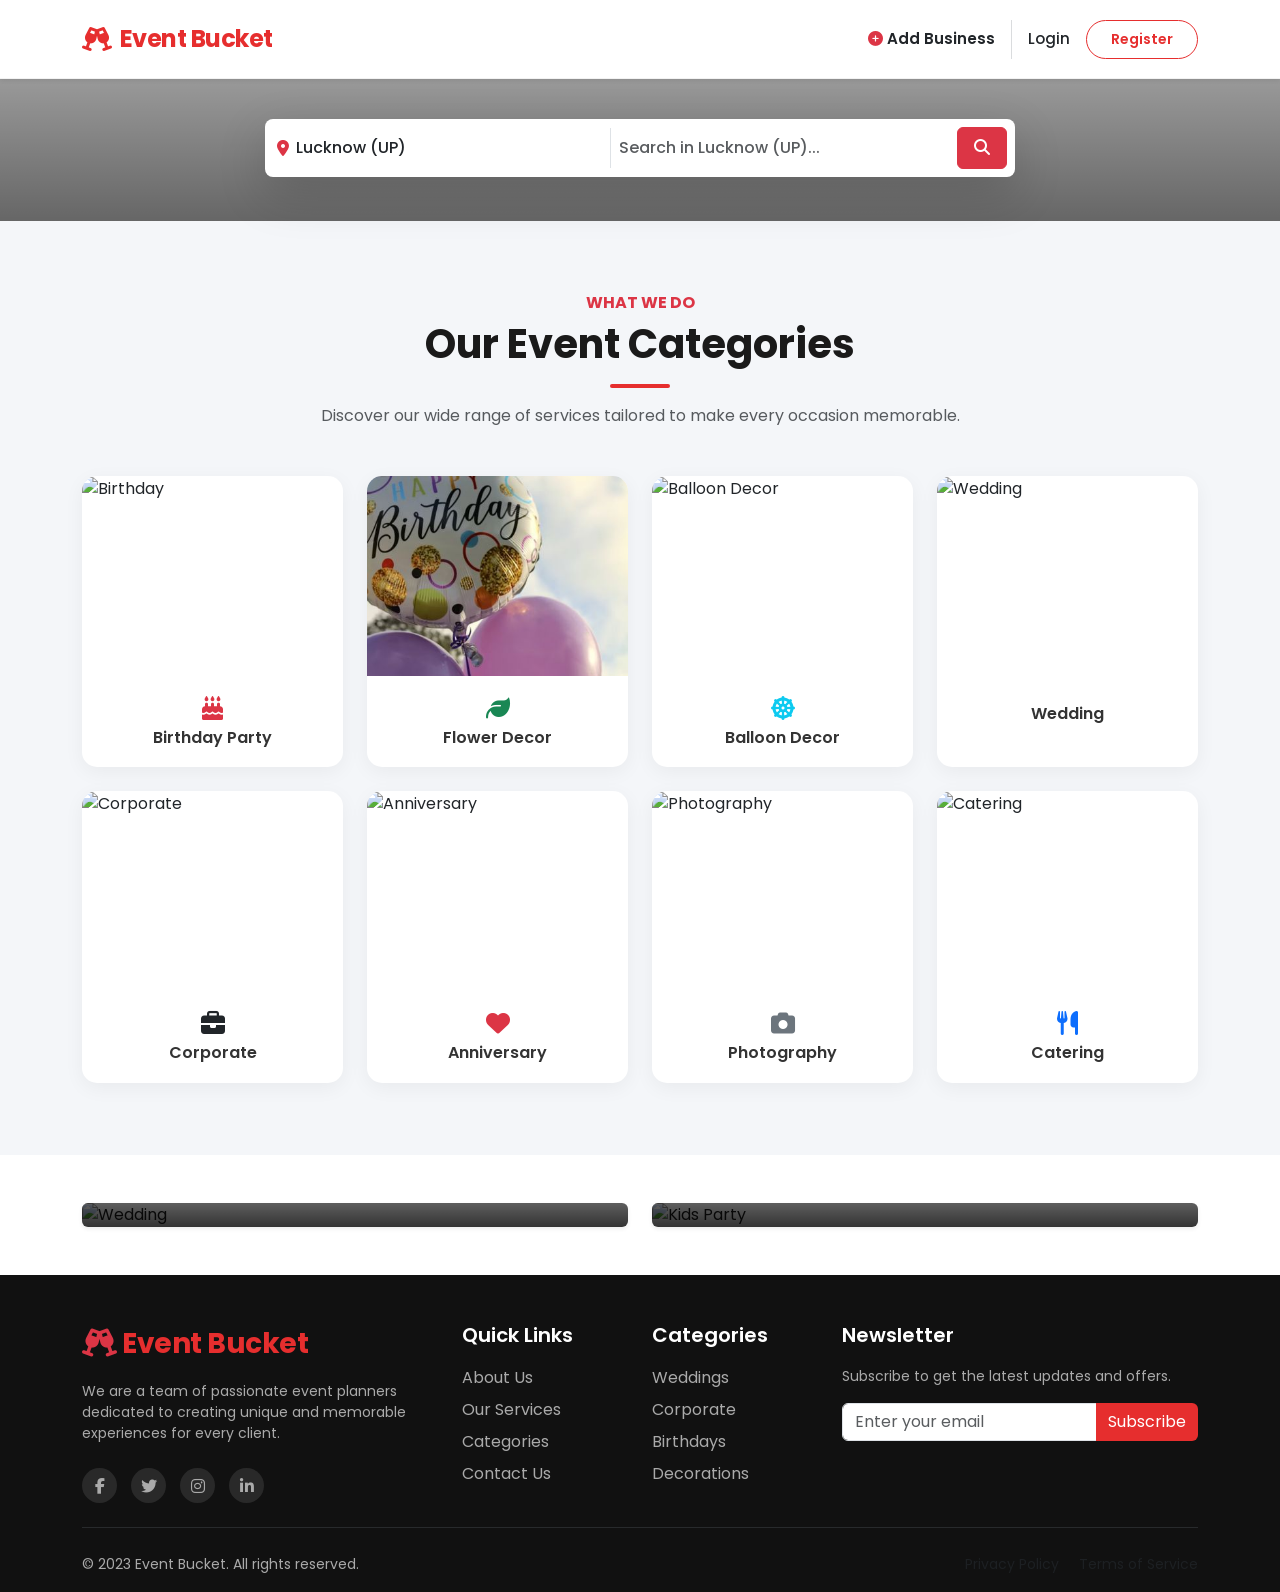
==== index.html @ f9e9d758 "all code updated instracted by dipak sir" ====
<!doctype html>
<html lang="en">
  <head>
    <meta charset="utf-8" />
    <meta name="viewport" content="width=device-width, initial-scale=1" />

    <link
      href="https://cdn.jsdelivr.net/npm/bootstrap@5.3.2/dist/css/bootstrap.min.css"
      rel="stylesheet"
    />

    <link
      rel="stylesheet"
      href="https://cdnjs.cloudflare.com/ajax/libs/font-awesome/6.4.2/css/all.min.css"
    />

    <link
      href="https://fonts.googleapis.com/css2?family=Poppins:wght@300;400;500;600;700&display=swap"
      rel="stylesheet"
    />

    <title>Event Bucket | Premium Event Planning</title>

    <link rel="stylesheet" href="style.css" />
  </head>
  <body>
    <nav
      class="navbar navbar-expand-lg bg-white sticky-top py-3 shadow-sm"
      style="z-index: 1020"
    >
      <div class="container">
        <a
          class="navbar-brand fw-bold d-flex align-items-center gap-2 me-4"
          href="#"
          style="font-size: 1.5rem; color: #e62e2e !important"
        >
          <i class="fa-solid fa-champagne-glasses"></i> Event Bucket
        </a>

        <button
          class="navbar-toggler border-0 shadow-none"
          type="button"
          data-bs-toggle="offcanvas"
          data-bs-target="#mobileMenu"
        >
          <span class="fa-solid fa-bars-staggered fa-lg text-dark"></span>
        </button>

        <div
          class="collapse navbar-collapse d-none d-lg-flex justify-content-end align-items-center w-100"
        >
<!-- <form
            class="d-none d-lg-flex align-items-center border rounded-pill bg-light mx-auto"
            style="width: 100%; max-width: 600px; padding: 4px"
          >
            <div class="input-group border-end">
              <span
                class="input-group-text bg-transparent border-0 text-danger ps-3 pe-2"
              >
                <i class="fa-solid fa-location-dot"></i>
              </span>
              <input
                type="text"
                class="form-control bg-transparent border-0 shadow-none fs-6"
                placeholder="City"
                value="Lucknow"
                style="min-width: 100px"
              />
            </div>

            <div class="input-group">
              <span
                class="input-group-text bg-transparent border-0 text-secondary ps-3 pe-2"
              >
                <i class="fa-solid fa-magnifying-glass"></i>
              </span>
              <input
                type="text"
                class="form-control bg-transparent border-0 shadow-none fs-6"
                placeholder="Search for..."
              />
            </div>

            <button
              class="btn btn-danger rounded-pill px-4 fw-semibold shadow-sm m-1"
              type="button"
              style="background-color: #e62e2e; border: none"
            >
              Search
            </button>
          </form> -->

          <div class="d-flex align-items-center gap-3 ms-4">
            <a
              href="#"
              class="nav-link fw-semibold text-dark d-flex align-items-center gap-1 text-nowrap"
            >
              <i class="fa-solid fa-plus-circle text-danger"></i> Add Business
            </a>
            <div class="vr text-secondary opacity-25"></div>
            <a href="#" class="nav-link fw-medium text-dark text-nowrap"
              >Login</a
            >
            <a
              href="#"
              class="btn btn-outline-danger btn-sm px-4 py-2 rounded-pill fw-semibold text-nowrap"
              style="border-color: #e62e2e; color: #e62e2e"
            >
              Register
            </a>
          </div>
        </div>
      </div>
    </nav>

    <div class="offcanvas offcanvas-start" tabindex="-1" id="mobileMenu">
      <div class="offcanvas-header border-bottom">
        <h5 class="offcanvas-title fw-bold" style="color: #e62e2e">
          <i class="fa-solid fa-champagne-glasses me-2"></i>Event Bucket
        </h5>
        <button
          type="button"
          class="btn-close"
          data-bs-dismiss="offcanvas"
        ></button>
      </div>

      <div class="offcanvas-body d-flex flex-column">
        <ul class="navbar-nav fs-5 gap-3 mt-3">
          <li class="nav-item">
            <a class="nav-link text-dark fw-medium border-bottom pb-2" href="#"
              >Home</a
            >
          </li>
          <li class="nav-item">
            <a class="nav-link text-dark fw-medium border-bottom pb-2" href="#"
              >Services</a
            >
          </li>
          <li class="nav-item">
            <a class="nav-link text-dark fw-medium border-bottom pb-2" href="#"
              >Categories</a
            >
          </li>
          <li class="nav-item">
            <a class="nav-link text-dark fw-medium border-bottom pb-2" href="#"
              >Contact</a
            >
          </li>
        </ul>

        <div class="mt-5 d-flex flex-column gap-3 mb-4">
          <a href="#" class="btn btn-outline-danger w-100 fw-semibold">
            <i class="fa-solid fa-plus-circle me-2"></i>Add your business
          </a>
          <div class="d-flex gap-2">
            <a href="#" class="btn btn-light w-50 border fw-medium">Login</a>
            <a
              href="#"
              class="btn btn-danger w-50 fw-medium"
              style="background-color: #e62e2e; border: none"
              >Register</a
            >
          </div>
        </div>
      </div>
    </div>

    <!-- ================== Search Bar Section ================ -->
<section class="directory-hero position-relative d-flex align-items-center justify-content-center">
  
  <div class="position-absolute top-0 start-0 w-100 h-100" style="z-index: -2;">
    <!-- <img src="https://images.unsplash.com/photo-1519167758481-83f550bb49b3?auto=format&fit=crop&w=2070&q=80&quot;" 
         alt="Background" class="w-100 object-fit-cover"> -->
  </div>
  <div class="position-absolute top-0 start-0 w-100 h-100 bg-overlay" style="z-index: -1;"></div>

  <div class="container position-relative z-1 text-center">
    <div class="row justify-content-center">
      <div class="col-lg-10 col-xl-9">
        
        <!-- <h1 class="hero-heading fw-bold text-white mb-4">
          Find Top Businesses & Service Providers in <span class="text-warning">Lucknow</span>
        </h1> -->

        <div class="search-wrapper bg-white p-1 rounded-3 shadow-lg mx-auto mb-4">
          <form class="d-md-flex align-items-center">
            
            <div class="input-group border-end-md px-2 py-2">
              <span class="input-group-text bg-transparent border-0 text-danger p-0 pe-2">
                <i class="fa-solid fa-location-dot"></i>
              </span>
              <input type="text" class="form-control border-0 shadow-none p-0 fw-medium text-dark" 
                     value="Lucknow (UP)" placeholder="Location">
            </div>

            <hr class="d-md-none my-0 mx-3 border-secondary-subtle">

            <div class="input-group px-2 py-2 w-100">
              <input type="text" class="form-control border-0 shadow-none p-0 fw-medium text-dark" 
                     placeholder="Search in Lucknow (UP)...">
            </div>

            <div class="p-1">
              <button type="button" class="btn btn-danger rounded-2 px-3 py-2 fw-bold h-100 w-100 w-md-auto">
                <i class="fa-solid fa-magnifying-glass"></i>
              </button>
            </div>

          </form>
        </div>

        <!-- <div>
          <a href="#" class="btn btn-dark connect-btn rounded-pill px-4 py-2 fw-bold text-uppercase">
            Connect with Top Businesses in Lucknow
          </a>
        </div> -->

      </div>
    </div>
  </div>
</section>


    <!-- <section class="hero-section">
      <div
        class="position-absolute top-0 start-0 w-100 h-100"
        style="
          background-image: url(&quot;https://images.unsplash.com/photo-1519167758481-83f550bb49b3?auto=format&fit=crop&w=2070&q=80&quot;);
          background-size: cover;
          background-position: center;
          z-index: -2;
        "
      ></div>
      <div
        class="position-absolute top-0 start-0 w-100 h-100"
        style="
          background: linear-gradient(
            to bottom,
            rgba(0, 0, 0, 0.3),
            rgba(0, 0, 0, 0.8)
          );
          z-index: -1;
        "
      ></div>

      <div class="container position-relative" style="z-index: 1">
        <div class="row justify-content-center text-center">
          <div class="col-lg-10">
            <span
              class="badge bg-danger bg-opacity-75 mb-3 px-3 py-2 rounded-pill fw-light"
              >Plan Perfect Moments</span
            >
            <h1
              class="display-3 fw-bold mb-4 text-white"
              style="text-shadow: 2px 2px 4px rgba(0, 0, 0, 0.5)"
            >
              Crafting Complete <br />
              <span class="text-danger">Event Experiences</span>
            </h1>
            <p class="lead mb-5 px-md-5 text-white opacity-75">
              From intimate gatherings to grand celebrations, we bring your
              vision to life.
            </p>
          </div>
        </div>
      </div>
    </section> -->

    <section class="py-5 bg-light">
      <div class="container py-4">
        <div class="text-center mb-5">
          <h6 class="text-danger fw-bold text-uppercase ls-wide">What We Do</h6>
          <h2 class="fw-bold display-6 mb-3">Our Event Categories</h2>
          <div class="theme-divider mx-auto mb-3"></div>
          <p class="text-muted w-75 mx-auto">
            Discover our wide range of services tailored to make every occasion
            memorable.
          </p>
        </div>

        <div class="row g-4">
          <div class="col-6 col-md-4 col-lg-3">
            <a href="listing.html" class="text-decoration-none" >
            <div class="card category-card h-40">
              <div class="card-img-wrapper img-zoom-container">
                <img
                  src="https://images.unsplash.com/photo-1583875762487-5f8f7c718d14?auto=format&fit=crop&w=600&q=80"
                  class="card-img-top"
                  alt="Birthday"
                />
              </div>
              <div class="card-body text-center">
                <i
                  class="fa-solid fa-cake-candles text-danger fs-4 mb-2 d-block"
                ></i>
                <h5 class="card-title mb-0">Birthday Party</h5>
              </div>
            </div>
            </a>
          </div>

          <div class="col-6 col-md-4 col-lg-3">
            <a href="listing.html" class="text-decoration-none" >
            <div class="card category-card h-40 overflow-hidden">
              <div class="card-img-wrapper img-zoom-container">
                <img
                  src="birthday.jpg"
                  class="card-img-top"
                  alt="Flower Decor"
                />
              </div>
              <div class="card-body text-center">
                <i class="fa-solid fa-leaf text-success fs-4 mb-2 d-block"></i>
                <h5 class="card-title mb-0">Flower Decor</h5>
              </div>
            </div>
            </a>
          </div>

          <div class="col-6 col-md-4 col-lg-3">
            <a href="listing.html" class="text-decoration-none" >
            <div class="card category-card h-100">
              <div class="card-img-wrapper img-zoom-container">
                <img
                  src="https://plus.unsplash.com/premium_photo-1663839412026-51a44cfadfb8?auto=format&fit=crop&w=600&q=80"
                  class="card-img-top"
                  alt="Balloon Decor"
                />
              </div>
              <div class="card-body text-center">
                <i
                  class="fa-solid fa-dharmachakra text-info fs-4 mb-2 d-block"
                ></i>
                <h5 class="card-title mb-0">Balloon Decor</h5>
              </div>
            </div>
            </a>
          </div>

          <div class="col-6 col-md-4 col-lg-3">
            <a href="listing.html" class="text-decoration-none" >
            <div class="card category-card h-100">
              <div class="card-img-wrapper img-zoom-container">
                <img
                  src="https://images.unsplash.com/photo-1529636798458-92182e662485?auto=format&fit=crop&w=600&q=80"
                  class="card-img-top"
                  alt="Wedding"
                />
              </div>
              <div class="card-body text-center">
                <i
                  class="fa-solid fa-rings-wedding text-warning fs-4 mb-2 d-block"
                ></i>
                <h5 class="card-title mb-0">Wedding</h5>
              </div>
            </div>
            </a>
          </div>

          <div class="col-6 col-md-4 col-lg-3">
            <a href="listing.html" class="text-decoration-none" >
            <div class="card category-card h-100">
              <div class="card-img-wrapper img-zoom-container">
                <img
                  src="https://images.unsplash.com/photo-1511795409834-ef04bbd61622?auto=format&fit=crop&w=600&q=80"
                  class="card-img-top"
                  alt="Corporate"
                />
              </div>
              <div class="card-body text-center">
                <i
                  class="fa-solid fa-briefcase text-dark fs-4 mb-2 d-block"
                ></i>
                <h5 class="card-title mb-0">Corporate</h5>
              </div>
            </div>
            </a>
          </div>

          <div class="col-6 col-md-4 col-lg-3">
            <a href="listing.html" class="text-decoration-none" >
            <div class="card category-card h-100">
              <div class="card-img-wrapper img-zoom-container">
                <img
                  src="https://images.unsplash.com/photo-1573157941034-ba27a5097323?auto=format&fit=crop&w=600&q=80"
                  class="card-img-top"
                  alt="Anniversary"
                />
              </div>
              <div class="card-body text-center">
                <i class="fa-solid fa-heart text-danger fs-4 mb-2 d-block"></i>
                <h5 class="card-title mb-0">Anniversary</h5>
              </div>
            </div>
            </a>
          </div>

          <div class="col-6 col-md-4 col-lg-3">
            <a href="listing.html" class="text-decoration-none" >
            <div class="card category-card h-100">
              <div class="card-img-wrapper img-zoom-container">
                <img
                  src="https://images.unsplash.com/photo-1486916856992-e4db22c8df33?auto=format&fit=crop&w=600&q=80"
                  class="card-img-top"
                  alt="Photography"
                />
              </div>
              <div class="card-body text-center">
                <i
                  class="fa-solid fa-camera text-secondary fs-4 mb-2 d-block"
                ></i>
                <h5 class="card-title mb-0">Photography</h5>
              </div>
            </div>
            </a>
          </div>

          <div class="col-6 col-md-4 col-lg-3">
            <a href="listing.html" class="text-decoration-none" >
            <div class="card category-card h-100">
              <div class="card-img-wrapper img-zoom-container">
                <img
                  src="https://images.unsplash.com/photo-1555244162-803834f70033?auto=format&fit=crop&w=600&q=80"
                  class="card-img-top"
                  alt="Catering"
                />
              </div>
              <div class="card-body text-center">
                <i
                  class="fa-solid fa-utensils text-primary fs-4 mb-2 d-block"
                ></i>
                <h5 class="card-title mb-0">Catering</h5>
              </div>
            </div>
            </a>
          </div>
        </div>
      </div>
    </section>

    <section class="py-5">
      <div class="container">
        <div class="row g-4">
          <div class="col-md-6">
            <div class="position-relative rounded overflow-hidden shadow-sm">
              <img
                src="https://images.unsplash.com/photo-1519741497674-611481863552?auto=format&fit=crop&w=1000&q=80"
                alt="Wedding"
                class="img-fluid w-100"
                style="height: 300px; object-fit: cover"
              />
              <div
                class="position-absolute bottom-0 start-0 w-100 p-4"
                style="
                  background: linear-gradient(
                    to top,
                    rgba(0, 0, 0, 0.8),
                    transparent
                  );
                "
              >
                <h3 class="text-white fw-bold">Wedding Planning</h3>
                <p class="text-white-50 mb-0">
                  Make your special day unforgettable.
                </p>
              </div>
            </div>
          </div>
          <div class="col-md-6">
            <div class="position-relative rounded overflow-hidden shadow-sm">
              <img
                src="https://images.unsplash.com/photo-1530023367847-a683933f4172?auto=format&fit=crop&w=1000&q=80"
                alt="Kids Party"
                class="img-fluid w-100"
                style="height: 300px; object-fit: cover"
              />
              <div
                class="position-absolute bottom-0 start-0 w-100 p-4"
                style="
                  background: linear-gradient(
                    to top,
                    rgba(0, 0, 0, 0.8),
                    transparent
                  );
                "
              >
                <h3 class="text-white fw-bold">Kids Parties</h3>
                <p class="text-white-50 mb-0">
                  Fun and magic for the little ones.
                </p>
              </div>
            </div>
          </div>
        </div>
      </div>
    </section>

    <footer class="pt-5 pb-3">
      <div class="container">
        <div class="row g-4">
          <div class="col-lg-4 col-md-6">
            <a
              class="navbar-brand fw-bold fs-3 text-white d-block mb-3"
              href="#"
            >
              <i class="fa-solid fa-champagne-glasses text-danger"></i> Event
              Bucket
            </a>
            <p class="small">
              We are a team of passionate event planners dedicated to creating
              unique and memorable experiences for every client.
            </p>
            <div class="mt-4">
              <a href="#" class="social-icon"
                ><i class="fa-brands fa-facebook-f"></i
              ></a>
              <a href="#" class="social-icon"
                ><i class="fa-brands fa-twitter"></i
              ></a>
              <a href="#" class="social-icon"
                ><i class="fa-brands fa-instagram"></i
              ></a>
              <a href="#" class="social-icon"
                ><i class="fa-brands fa-linkedin-in"></i
              ></a>
            </div>
          </div>

          <div class="col-lg-2 col-md-6">
            <h5>Quick Links</h5>
            <ul class="list-unstyled d-flex flex-column gap-2">
              <li><a href="#">About Us</a></li>
              <li><a href="#">Our Services</a></li>
              <li><a href="#">Categories</a></li>
              <li><a href="#">Contact Us</a></li>
            </ul>
          </div>

          <div class="col-lg-2 col-md-6">
            <h5>Categories</h5>
            <ul class="list-unstyled d-flex flex-column gap-2">
              <li><a href="#">Weddings</a></li>
              <li><a href="#">Corporate</a></li>
              <li><a href="#">Birthdays</a></li>
              <li><a href="#">Decorations</a></li>
            </ul>
          </div>

          <div class="col-lg-4 col-md-6">
            <h5>Newsletter</h5>
            <p class="small">Subscribe to get the latest updates and offers.</p>
            <form class="input-group mt-3">
              <input
                type="email"
                class="form-control"
                placeholder="Enter your email"
              />
              <button
                class="btn btn-danger"
                type="button"
                style="background-color: #e62e2e; border: none"
              >
                Subscribe
              </button>
            </form>
          </div>
        </div>

        <hr class="my-4 border-secondary" />

        <div class="row align-items-center">
          <div class="col-md-6 text-center text-md-start">
            <p class="mb-0 small">
              &copy; 2023 Event Bucket. All rights reserved.
            </p>
          </div>
          <div class="col-md-6 text-center text-md-end">
            <a href="#" class="small text-decoration-none text-muted me-3"
              >Privacy Policy</a
            >
            <a href="#" class="small text-decoration-none text-muted"
              >Terms of Service</a
            >
          </div>
        </div>
      </div>
    </footer>

    <script src="https://cdn.jsdelivr.net/npm/bootstrap@5.3.2/dist/js/bootstrap.bundle.min.js"></script>
  </body>
</html>
---- style.css ----
/* ================= GLOBAL STYLES ================= */
:root {
  --primary-color: #e62e2e; /* Brand Red */
  --dark-color: #1a1a1a;
  --light-bg: #f8f9fa;
}

body {
  font-family: 'Poppins', sans-serif;
  color: var(--dark-color);
  background-color: #fff;
}

/* ================= NAVBAR STYLES ================= */
.navbar {
  transition: all 0.3s ease;
  border-bottom: 1px solid rgba(0,0,0,0.05);
}
.navbar-brand {
  font-size: 1.5rem;
  letter-spacing: -0.5px;
  color: var(--primary-color) !important;
}
.nav-link {
  font-weight: 500;
  font-size: 0.95rem;
  color: #555;
  transition: color 0.3s;
}
.nav-link:hover, .nav-link.active {
  color: var(--primary-color) !important;
}

/* Navbar Search Input Focus Fix */
.navbar input::placeholder {
  font-size: 0.9rem;
  color: #999;
}
.navbar .form-control:focus {
  background-color: transparent;
}

/* ================= CATEGORY CARD STYLES ================= */
.theme-divider {
  height: 4px;
  width: 60px;
  background-color: var(--primary-color);
  border-radius: 2px;
}
.category-card {
  border: none;
  border-radius: 15px;
  overflow: hidden;
  background: #fff;
  box-shadow: 0 5px 20px rgba(0,0,0,0.05);
  transition: all 0.3s ease;
}
.category-card:hover {
  transform: translateY(-10px);
  box-shadow: 0 15px 30px rgba(0,0,0,0.1);
}
.img-zoom-container {
  height: 200px;
  overflow: hidden;
}
.card-img-top {
  width: 100%;
  height: 100%;
  object-fit: cover;
  transition: transform 0.5s ease;
}
.category-card:hover .card-img-top {
  transform: scale(1.1);
}
.card-body {
  padding: 1.25rem;
}
.card-title {
  font-weight: 600;
  font-size: 1rem;
  color: #333;
}

/* ================= FOOTER STYLES ================= */
footer {
  background-color: #111;
  color: #aaa;
}
footer h5 {
  color: #fff;
  font-weight: 600;
  margin-bottom: 1.2rem;
}
footer a {
  color: #aaa;
  text-decoration: none;
  transition: color 0.2s;
}
footer a:hover {
  color: var(--primary-color);
  padding-left: 5px;
}
.social-icon {
  width: 35px;
  height: 35px;
  background: rgba(255,255,255,0.1);
  display: inline-flex;
  align-items: center;
  justify-content: center;
  border-radius: 50%;
  margin-right: 10px;
  transition: 0.3s;
}
.social-icon:hover {
  background: var(--primary-color);
  color: #fff;
}

/* 
=============================================
  Hero Search Bar
=============================================
*/

.directory-hero {
  padding-top: 40px;
  padding-bottom: 20px;
}

/* Background Overlay (Darkens image for text readability) */
.bg-overlay {
  background: linear-gradient(rgba(0, 0, 0, 0.4), rgba(0, 0, 0, 0.6));
}

/* Object Fit Cover Utility (ensures img fills area) */
.object-fit-cover {
  object-fit: cover;
}

/* Heading Style */
.hero-heading {
  font-size: clamp(1.8rem, 4vw, 3rem); /* Responsive font size */
  text-shadow: 0 2px 10px rgba(0,0,0,0.5);
}

/* Search Wrapper Style */
.search-wrapper {
  max-width: 750px; /* Controls width of search bar */
  border-radius: 8px !important; /* Slightly rounded corners like sample */
}

/* Desktop Divider Line logic */
@media (min-width: 768px) {
  .border-end-md {
    border-right: 1px solid #dee2e6; /* Vertical line between inputs */
    min-width: 250px; /* Fixed width for location part */
  }
}

/* Connect Button (Black bg, Yellow text) */
.connect-btn {
  background-color: #222;
  color: #ffc107 !important; /* Bootstrap Warning Yellow */
  border: 1px solid #444;
  font-size: 0.9rem;
  letter-spacing: 0.5px;
  transition: all 0.3s ease;
  box-shadow: 0 4px 15px rgba(0,0,0,0.3);
}

.connect-btn:hover {
  background-color: #000;
  transform: translateY(-2px);
  box-shadow: 0 6px 20px rgba(0,0,0,0.5);
}

/* ================= LISTING PAGE STYLES (Red Theme) ================= */

/* 1. Background tweaks */
.bg-light {
    background-color: #f4f6f9 !important; /* Cleaner gray */
}

/* 2. Listing Cards */
.listing-card {
    transition: transform 0.2s ease, box-shadow 0.2s ease;
    border-radius: 10px !important;
}

.listing-card:hover {
    transform: translateY(-3px);
    box-shadow: 0 10px 25px rgba(0,0,0,0.08) !important;
}

.object-fit-cover {
    object-fit: cover;
}

/* 3. Gradient Overlay on Images */
.bg-gradient-dark {
    background: linear-gradient(to top, rgba(0,0,0,0.8), transparent);
}

/* 4. Filter Buttons */
.btn-white {
    background-color: #fff;
    color: #444;
    border-color: #e0e0e0;
    transition: all 0.2s;
}
.btn-white:hover {
    background-color: #fff;
    border-color: var(--primary-color);
    color: var(--primary-color);
}

/* 5. Custom Outline Danger Button */
.btn-outline-danger {
    color: var(--primary-color);
    border-color: var(--primary-color);
}
.btn-outline-danger:hover {
    background-color: var(--primary-color);
    color: #fff;
}

/* 6. Success Button (Whatsapp/Call overrides) */
.btn-success {
    background-color: #25D366; /* WhatsApp Green */
    border-color: #25D366;
    color: white;
}
.btn-success:hover {
    background-color: #128C7E;
    border-color: #128C7E;
}
.btn-outline-success {
    color: #25D366;
    border-color: #25D366;
}
.btn-outline-success:hover {
    background-color: #25D366;
    color: white;
}

/* 7. Side Sticky Tabs (Right edge) */
.side-sticky-tabs {
    position: fixed;
    right: 0;
    top: 50%;
    transform: translateY(-50%);
    z-index: 1030;
}

.tab-btn {
    display: block;
    writing-mode: vertical-rl; /* Vertical Text */
    text-orientation: mixed;
    padding: 15px 10px;
    font-weight: 600;
    text-decoration: none;
    border-top-left-radius: 8px;
    border-bottom-left-radius: 8px;
    font-size: 0.85rem;
    letter-spacing: 1px;
    text-transform: uppercase;
    transition: all 0.3s ease;
}

.tab-btn:hover {
    padding-right: 15px; /* Slide out effect */
    filter: brightness(1.1);
}

/* Specific Tab Colors using your vars */
.bg-danger { background-color: var(--primary-color) !important; }
.bg-dark { background-color: var(--dark-color) !important; }

/* 
=====================================
Fix Listing Card Image Height 
=====================================*/
.listing-card img {
    min-height: 220px; /* Sets a fixed height */
    width: 100%;   /* Ensures it fills the width */
    object-fit: cover; /* Crops the image proportionally so it doesn't stretch */
}

/* Optional: Mobile Adjustment */
@media (max-width: 768px) {
    .listing-card img {
        height: 180px; /* Slightly smaller on mobile if needed */
    }
}

/* ================= LISTING DETAIL PAGE & LIGHTBOX STYLES ================= */

/* 1. Image Gallery Formatting */
.main-image {
    height: 400px;
}
.thumb-image {
    height: 196px; /* Exactly half of main-image minus the gap (4px) */
}
.object-fit-cover {
    object-fit: cover;
}
.cursor-pointer {
    cursor: pointer;
}

/* 2. Custom Nav Tabs (Red Theme) */
.detail-tabs {
    border-bottom: 2px solid #eaeaea;
}
.detail-tabs .nav-link {
    color: #555;
    border: none;
    padding: 10px 20px;
    font-size: 1.05rem;
    position: relative;
    background: transparent;
    transition: all 0.3s ease;
}
.detail-tabs .nav-link:hover {
    color: var(--primary-color);
}
.detail-tabs .nav-link.active {
    color: var(--primary-color);
    background: transparent;
    border: none;
}
.detail-tabs .nav-link.active::after {
    content: '';
    position: absolute;
    bottom: -2px;
    left: 0;
    width: 100%;
    height: 3px;
    background-color: var(--primary-color);
    border-radius: 3px 3px 0 0;
}

/* 3. Typography & Spacing */
.line-height-lg {
    line-height: 1.8;
}
.bg-light-hover {
    transition: background-color 0.2s ease;
}
.bg-light-hover:hover {
    background-color: #f8f9fa !important;
    border-color: #d1d1d1 !important;
}

/* 4. Enquiry Form Input focus (Removes blue glow, adds red border) */
.form-control.bg-light:focus {
    background-color: #fff !important;
    border-color: var(--primary-color) !important;
    box-shadow: 0 0 0 0.2rem rgba(230, 46, 46, 0.25);
}

/* 5. Lightbox Overlay Hover effect */
.transition-overlay {
    transition: all 0.3s ease;
}
.transition-overlay:hover {
    background-color: rgba(230, 46, 46, 0.8) !important; /* Turns Red on hover */
    transform: scale(1.02);
}

/* 6. Lightbox Image constraints (Prevents stretching) */
.lightbox-img {
    max-height: 85vh;
    max-width: 90vw;
    object-fit: contain;
    box-shadow: 0 10px 30px rgba(0,0,0,0.5);
}

/* 7. Lightbox Carousel Icons */
.carousel-control-prev-icon,
.carousel-control-next-icon {
    background-size: 60%;
    transition: background-color 0.2s;
}
.carousel-control-prev:hover .carousel-control-prev-icon,
.carousel-control-next:hover .carousel-control-next-icon {
    background-color: var(--primary-color) !important; /* Turns Red on hover */
}

/* 8. Mobile Adjustments */
@media (max-width: 768px) {
    .main-image {
        height: 250px;
    }
    /* Prevents the fixed bottom mobile action bar from overlapping footer content */
    body {
        padding-bottom: 70px; 
    }
}
/* ================= CUSTOM BOOTSTRAP ICON CLOSE BUTTON ================= */
.custom-icon-close {
    width: 45px;
    height: 45px;
    padding: 10px;
    border: none;
    transition: transform 0.2s ease, background-color 0.2s ease;
}

/* Style the Bootstrap Icon inside */
.custom-icon-close i {
    font-size: 1.5rem; /* Adjusts the size of the X */
    color: #ffffff;    /* Makes the X white */
    line-height: 1;
}

/* Hover effect */
.custom-icon-close:hover {
    transform: scale(1.1);
    background-color: #c91e1e !important; /* Darker red on hover */
}
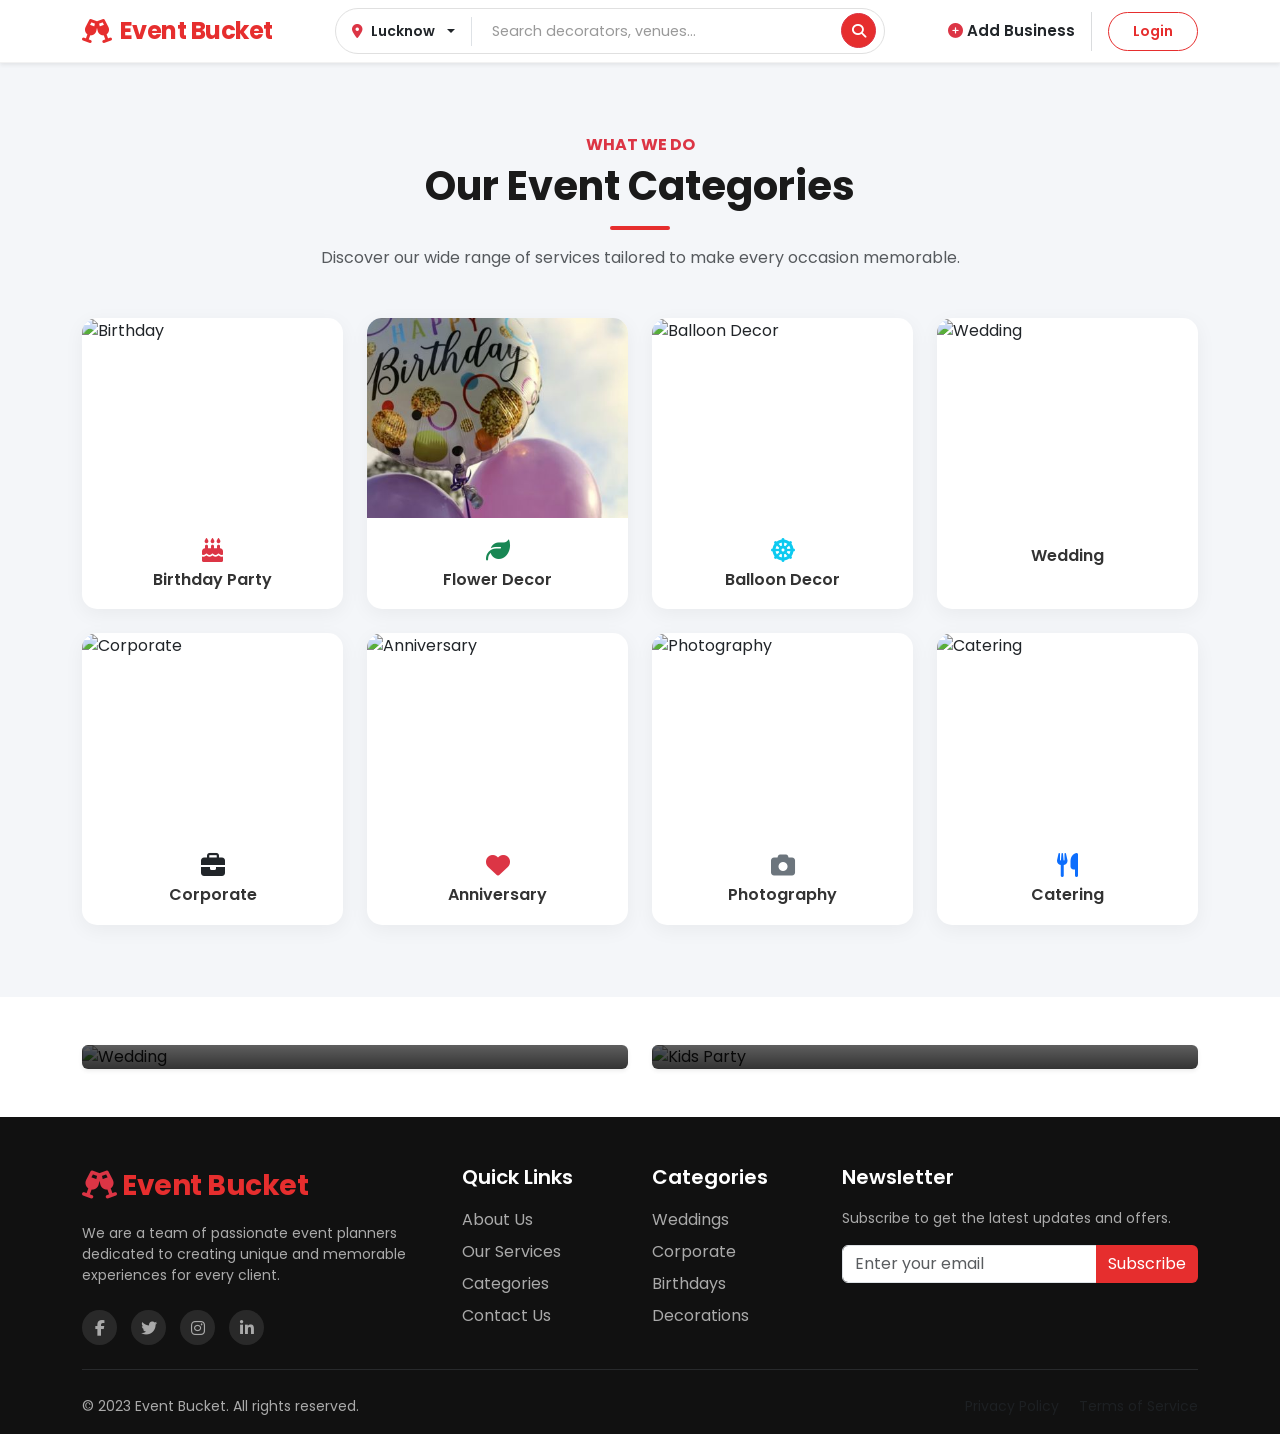
==== commit 6c634f00: "code updated" ====
--- a/index.html
+++ b/index.html
@@ -19,24 +19,25 @@
       rel="stylesheet"
     />
 
+    <meta name="robots" content="noindex" />
+
     <title>Event Bucket | Premium Event Planning</title>
 
     <link rel="stylesheet" href="style.css" />
   </head>
   <body>
     <nav
-      class="navbar navbar-expand-lg bg-white sticky-top py-3 shadow-sm"
-      style="z-index: 1020"
+      class="navbar navbar-expand-lg bg-white sticky-top py-2 shadow-sm"
+      style="z-index: 1040"
     >
-      <div class="container">
+      <div class="container-fluid container-lg">
         <a
           class="navbar-brand fw-bold d-flex align-items-center gap-2 me-4"
-          href="#"
+          href="index.html"
           style="font-size: 1.5rem; color: #e62e2e !important"
         >
           <i class="fa-solid fa-champagne-glasses"></i> Event Bucket
         </a>
-
         <button
           class="navbar-toggler border-0 shadow-none"
           type="button"
@@ -47,76 +48,135 @@
         </button>
 
         <div
-          class="collapse navbar-collapse d-none d-lg-flex justify-content-end align-items-center w-100"
+          class="collapse navbar-collapse d-none d-lg-flex justify-content-between align-items-center w-100"
         >
-<!-- <form
-            class="d-none d-lg-flex align-items-center border rounded-pill bg-light mx-auto"
-            style="width: 100%; max-width: 600px; padding: 4px"
+          <div
+            class="mx-auto d-flex align-items-center bg-white rounded-pill px-2 py-1 desktop-search-bar"
+            style="width: 100%; max-width: 550px"
           >
-            <div class="input-group border-end">
-              <span
-                class="input-group-text bg-transparent border-0 text-danger ps-3 pe-2"
+            <div class="dropdown border-end pe-2 me-2">
+              <button
+                class="btn btn-sm border-0 dropdown-toggle fw-semibold text-dark d-flex align-items-center gap-2"
+                type="button"
+                data-bs-toggle="dropdown"
               >
-                <i class="fa-solid fa-location-dot"></i>
-              </span>
+                <i class="fa-solid fa-location-dot text-danger"></i>
+                <span id="desktopNavCity">Lucknow</span>
+              </button>
+              <ul class="dropdown-menu border-0 shadow mt-2">
+                <li>
+                  <a
+                    class="dropdown-item"
+                    href="#"
+                    onclick="updateCity('Lucknow')"
+                    >Lucknow</a
+                  >
+                </li>
+                <li>
+                  <a
+                    class="dropdown-item"
+                    href="#"
+                    onclick="updateCity('Kanpur')"
+                    >Kanpur</a
+                  >
+                </li>
+              </ul>
+            </div>
+            <div class="input-group border-0">
               <input
                 type="text"
-                class="form-control bg-transparent border-0 shadow-none fs-6"
-                placeholder="City"
-                value="Lucknow"
-                style="min-width: 100px"
+                class="form-control border-0 bg-transparent shadow-none"
+                placeholder="Search decorators, venues..."
               />
-            </div>
-
-            <div class="input-group">
-              <span
-                class="input-group-text bg-transparent border-0 text-secondary ps-3 pe-2"
+              <button
+                class="btn btn-danger rounded-circle d-flex align-items-center justify-content-center p-2"
+                style="width: 35px; height: 35px; background-color: #e62e2e"
               >
-                <i class="fa-solid fa-magnifying-glass"></i>
-              </span>
-              <input
-                type="text"
-                class="form-control bg-transparent border-0 shadow-none fs-6"
-                placeholder="Search for..."
-              />
-            </div>
-
-            <button
-              class="btn btn-danger rounded-pill px-4 fw-semibold shadow-sm m-1"
-              type="button"
-              style="background-color: #e62e2e; border: none"
-            >
-              Search
-            </button>
-          </form> -->
-
+                <i class="fa-solid fa-magnifying-glass text-white small"></i>
+              </button>
+            </div>
+          </div>
           <div class="d-flex align-items-center gap-3 ms-4">
-            <a
-              href="#"
-              class="nav-link fw-semibold text-dark d-flex align-items-center gap-1 text-nowrap"
-            >
-              <i class="fa-solid fa-plus-circle text-danger"></i> Add Business
-            </a>
+            <a href="#" class="nav-link fw-semibold text-dark text-nowrap"
+              ><i class="fa-solid fa-plus-circle text-danger"></i> Add
+              Business</a
+            >
             <div class="vr text-secondary opacity-25"></div>
-            <a href="#" class="nav-link fw-medium text-dark text-nowrap"
-              >Login</a
-            >
             <a
               href="#"
               class="btn btn-outline-danger btn-sm px-4 py-2 rounded-pill fw-semibold text-nowrap"
               style="border-color: #e62e2e; color: #e62e2e"
-            >
-              Register
-            </a>
+              >Login</a
+            >
           </div>
         </div>
       </div>
     </nav>
 
-    <div class="offcanvas offcanvas-start" tabindex="-1" id="mobileMenu">
+    <div
+      class="d-lg-none position-fixed start-0 end-0 bg-white border-bottom shadow-sm px-3 py-2"
+      style="z-index: 1030"
+    >
+      <div class="d-flex gap-2 align-items-center">
+        <div class="dropdown flex-shrink-0">
+          <button
+            class="btn btn-outline-danger rounded-pill btn-sm fw-bold d-flex align-items-center gap-1"
+            type="button"
+            data-bs-toggle="dropdown"
+            style="border-color: #e62e2e; color: #e62e2e; padding: 6px 12px"
+          >
+            <i class="fa-solid fa-location-dot"></i>
+            <span id="mobileSelectedCity">Lucknow</span>
+            <i class="fa-solid fa-caret-down ms-1 small"></i>
+          </button>
+          <ul
+            class="dropdown-menu shadow border-0 mt-1"
+            style="border-radius: 10px"
+          >
+            <li>
+              <a
+                class="dropdown-item small"
+                href="#"
+                onclick="updateCity('Lucknow')"
+                >Lucknow</a
+              >
+            </li>
+            <li>
+              <a
+                class="dropdown-item small"
+                href="#"
+                onclick="updateCity('Kanpur')"
+                >Kanpur</a
+              >
+            </li>
+          </ul>
+        </div>
+        <div class="flex-grow-1">
+          <div class="input-group">
+            <span
+              class="input-group-text bg-light border-end-0 rounded-start-pill ps-3 text-secondary"
+              ><i class="fa-solid fa-magnifying-glass"></i
+            ></span>
+            <input
+              type="text"
+              class="form-control bg-light border-start-0 rounded-end-pill shadow-none small"
+              placeholder="Search..."
+              style="font-size: 0.9rem"
+            />
+          </div>
+        </div>
+      </div>
+    </div>
+
+    <div
+      class="offcanvas offcanvas-start"
+      tabindex="-1"
+      id="mobileMenu"
+      style="z-index: 1050"
+    >
       <div class="offcanvas-header border-bottom">
         <h5 class="offcanvas-title fw-bold" style="color: #e62e2e">
-          <i class="fa-solid fa-champagne-glasses me-2"></i>Event Bucket
+          Event Bucket
         </h5>
         <button
           type="button"
@@ -124,54 +184,26 @@
           data-bs-dismiss="offcanvas"
         ></button>
       </div>
-
       <div class="offcanvas-body d-flex flex-column">
         <ul class="navbar-nav fs-5 gap-3 mt-3">
           <li class="nav-item">
-            <a class="nav-link text-dark fw-medium border-bottom pb-2" href="#"
-              >Home</a
-            >
+            <a class="nav-link text-dark border-bottom pb-2" href="#">Home</a>
           </li>
           <li class="nav-item">
-            <a class="nav-link text-dark fw-medium border-bottom pb-2" href="#"
+            <a class="nav-link text-dark border-bottom pb-2" href="#"
               >Services</a
-            >
-          </li>
-          <li class="nav-item">
-            <a class="nav-link text-dark fw-medium border-bottom pb-2" href="#"
-              >Categories</a
-            >
-          </li>
-          <li class="nav-item">
-            <a class="nav-link text-dark fw-medium border-bottom pb-2" href="#"
-              >Contact</a
             >
           </li>
         </ul>
-
-        <div class="mt-5 d-flex flex-column gap-3 mb-4">
-          <a href="#" class="btn btn-outline-danger w-100 fw-semibold">
-            <i class="fa-solid fa-plus-circle me-2"></i>Add your business
-          </a>
-          <div class="d-flex gap-2">
-            <a href="#" class="btn btn-light w-50 border fw-medium">Login</a>
-            <a
-              href="#"
-              class="btn btn-danger w-50 fw-medium"
-              style="background-color: #e62e2e; border: none"
-              >Register</a
-            >
-          </div>
-        </div>
       </div>
     </div>
 
     <!-- ================== Search Bar Section ================ -->
-<section class="directory-hero position-relative d-flex align-items-center justify-content-center">
+<!-- <section class="directory-hero position-relative d-flex align-items-center justify-content-center">
   
   <div class="position-absolute top-0 start-0 w-100 h-100" style="z-index: -2;">
-    <!-- <img src="https://images.unsplash.com/photo-1519167758481-83f550bb49b3?auto=format&fit=crop&w=2070&q=80&quot;" 
-         alt="Background" class="w-100 object-fit-cover"> -->
+    <img src="https://images.unsplash.com/photo-1519167758481-83f550bb49b3?auto=format&fit=crop&w=2070&q=80&quot;" 
+         alt="Background" class="w-100 object-fit-cover">
   </div>
   <div class="position-absolute top-0 start-0 w-100 h-100 bg-overlay" style="z-index: -1;"></div>
 
@@ -179,9 +211,9 @@
     <div class="row justify-content-center">
       <div class="col-lg-10 col-xl-9">
         
-        <!-- <h1 class="hero-heading fw-bold text-white mb-4">
+        <h1 class="hero-heading fw-bold text-white mb-4">
           Find Top Businesses & Service Providers in <span class="text-warning">Lucknow</span>
-        </h1> -->
+        </h1>
 
         <div class="search-wrapper bg-white p-1 rounded-3 shadow-lg mx-auto mb-4">
           <form class="d-md-flex align-items-center">
@@ -210,16 +242,16 @@
           </form>
         </div>
 
-        <!-- <div>
+        <div>
           <a href="#" class="btn btn-dark connect-btn rounded-pill px-4 py-2 fw-bold text-uppercase">
             Connect with Top Businesses in Lucknow
           </a>
-        </div> -->
+        </div>
 
       </div>
     </div>
   </div>
-</section>
+</section> -->
 
 
     <!-- <section class="hero-section">
--- a/style.css
+++ b/style.css
@@ -418,4 +418,287 @@
 .custom-icon-close:hover {
     transform: scale(1.1);
     background-color: #c91e1e !important; /* Darker red on hover */
-}+}
+
+/* 
+=======================================================
+LUCKNOW PAGE - CSS
+=======================================================
+/* ================= MODERN FAQ STYLES ================= */
+
+/* Individual FAQ Card Container */
+.modern-faq .accordion-item {
+    border: 1px solid #eef0f3;
+    border-radius: 12px !important;
+    margin-bottom: 16px;
+    background: #ffffff;
+    box-shadow: 0 4px 15px rgba(0, 0, 0, 0.02);
+    transition: all 0.3s ease;
+    overflow: hidden;
+}
+
+/* Hover Effect for the entire Card */
+.modern-faq .accordion-item:hover {
+    border-color: rgba(230, 46, 46, 0.2);
+    box-shadow: 0 10px 25px rgba(230, 46, 46, 0.08);
+    transform: translateY(-2px);
+}
+
+/* FAQ Button Styling */
+.modern-faq .accordion-button {
+    padding: 1.25rem 1.5rem;
+    background: transparent;
+    font-size: 1.05rem;
+    color: #2c3e50;
+    box-shadow: none !important; /* Removes blue bootstrap glow */
+}
+
+/* Hide Default Bootstrap Arrow */
+.modern-faq .accordion-button::after {
+    display: none !important;
+}
+
+/* FAQ Text specific styling for spacing */
+.modern-faq .faq-text {
+    padding-right: 15px;
+    line-height: 1.4;
+}
+
+/* Custom Circular Icon Wrapper */
+.modern-faq .faq-icon {
+    width: 36px;
+    height: 36px;
+    border-radius: 50%;
+    background-color: #f4f6f9;
+    color: #a0aab5;
+    display: flex;
+    align-items: center;
+    justify-content: center;
+    flex-shrink: 0;
+    margin-left: auto;
+    font-size: 0.9rem;
+    transition: all 0.4s cubic-bezier(0.4, 0, 0.2, 1);
+}
+
+/* Active State Styles (When Accordion is OPEN) */
+.modern-faq .accordion-button:not(.collapsed) {
+    background-color: #fff;
+    color: var(--primary-color, #e62e2e) !important;
+    border-bottom: 1px dashed #f0f0f0;
+}
+
+/* Active State Icon Animation (Turns Red & Rotates) */
+.modern-faq .accordion-button:not(.collapsed) .faq-icon {
+    background-color: var(--primary-color, #e62e2e);
+    color: #ffffff;
+    transform: rotate(-180deg);
+    box-shadow: 0 4px 10px rgba(230, 46, 46, 0.3);
+}
+
+/* FAQ Answer Body Styling */
+.modern-faq .accordion-body {
+    padding: 1.5rem;
+    color: #64748b;
+    line-height: 1.7;
+    font-size: 0.95rem;
+    background-color: #fafbfc;
+}
+
+/* Mobile Responsiveness */
+@media (max-width: 768px) {
+    .modern-faq .accordion-button {
+        font-size: 0.95rem;
+        padding: 1rem;
+    }
+    .modern-faq .faq-icon {
+        width: 30px;
+        height: 30px;
+        font-size: 0.8rem;
+    }
+    .modern-faq .accordion-body {
+        padding: 1rem;
+        font-size: 0.9rem;
+    }
+}
+
+/* ================= SINGLE BUTTON TEXT TOGGLE TRICK ================= */
+.dynamic-toggle-btn .show-less-text { display: none; }
+.dynamic-toggle-btn[aria-expanded="true"] .show-more-text { display: none; }
+.dynamic-toggle-btn[aria-expanded="true"] .show-less-text { display: inline; }
+.dynamic-toggle-btn:hover { transform: translateY(-3px); }
+
+
+/* ============== Filter CSS ============= */
+/* Filter Card Styles */
+.btn-white {
+    padding: 10px 12px;
+    font-size: 0.95rem;
+    color: #555;
+    transition: all 0.2s;
+}
+.btn-white:hover, .btn-white:focus {
+    border-color: #aaa !important;
+    background-color: #fff !important;
+}
+
+/* Dropdown Menu Customization */
+.custom-dropdown-menu {
+    border-radius: 8px;
+    transform: translateY(5px) !important; /* Thoda niche khulega */
+}
+
+/* Scrollable List Area */
+.list-options {
+    max-height: 180px;
+    overflow-y: auto;
+}
+
+/* List Items */
+.option-link {
+    padding: 8px 10px;
+    font-size: 0.9rem;
+    color: #333;
+    border-radius: 4px;
+    margin-bottom: 2px;
+}
+.option-link:hover {
+    background-color: #f0fdf4; /* Light Green hover jaisa screenshot me hai */
+    color: #166534;
+}
+
+/* Selected Active Item */
+.option-link.active {
+    background-color: #dcfce7 !important; /* Green Background */
+    color: #15803d !important; /* Green Text */
+    font-weight: 600;
+}
+
+/* Custom Scrollbar */
+.custom-scrollbar::-webkit-scrollbar { width: 5px; }
+.custom-scrollbar::-webkit-scrollbar-thumb { background: #ddd; border-radius: 10px; }
+
+/* 
+====================================================================
+    Listing HTML Page CSS
+=======================================================================
+*/
+
+      /* --- 1. Filter Scroll Fix (The Magic Trick) --- */
+      /* Yeh code dropdown ko cut hone se bachata hai */
+      .filter-scroll-container {
+        display: flex;
+        gap: 0.5rem;
+        overflow-x: auto;
+        align-items: center;
+        /* Dropdown ke liye neeche jagah banayi */
+        padding-bottom: 250px;
+        /* Content ko wapas upar kheecha */
+        margin-bottom: -250px;
+        /* Scrollbar ko chhupana */
+        scrollbar-width: none; /* Firefox */
+        -ms-overflow-style: none; /* IE */
+
+        /* Important: Invisible padding par click neeche pass ho jaye */
+        pointer-events: none;
+      }
+      .filter-scroll-container::-webkit-scrollbar {
+        display: none; /* Chrome/Safari */
+      }
+
+      /* Buttons par click wapas enable karna */
+      .filter-scroll-container .dropdown,
+      .filter-scroll-container > a {
+        pointer-events: auto;
+      }
+
+      /* --- 2. Filter Pills Style --- */
+      .filter-pill {
+        white-space: nowrap;
+        border: 1px solid #e0e0e0;
+        background: #fff;
+        color: #444;
+        font-size: 0.9rem;
+        padding: 6px 16px;
+        border-radius: 50px;
+        transition: all 0.2s ease;
+        display: flex;
+        align-items: center;
+        gap: 6px;
+        box-shadow: 0 2px 4px rgba(0, 0, 0, 0.02);
+      }
+      .filter-pill:hover,
+      .filter-pill.show {
+        background-color: #f8f9fa;
+        border-color: #bbb;
+        color: #000;
+        box-shadow: 0 4px 8px rgba(0, 0, 0, 0.08);
+      }
+      .filter-pill.active-filter {
+        background-color: #fff0f0;
+        border-color: #e62e2e;
+        color: #e62e2e;
+        font-weight: 600;
+      }
+
+      /* --- 3. Sticky Bar Positioning --- */
+      @media (min-width: 992px) {
+        .sticky-filter-bar {
+          top: 70px;
+        }
+      }
+      @media (max-width: 991px) {
+        .sticky-filter-bar {
+          top: 125px;
+        }
+      }
+
+      /* --- 4. Dropdown Styling --- */
+      .custom-dropdown-menu {
+        border-radius: 12px;
+        box-shadow: 0 10px 30px rgba(0, 0, 0, 0.2) !important; /* Darker shadow */
+        border: 1px solid rgba(0, 0, 0, 0.05);
+        margin-top: 8px !important;
+        padding: 10px;
+        z-index: 1055; /* Higher than cards */
+      }
+      .list-options {
+        max-height: 250px;
+        overflow-y: auto;
+      }
+
+      .option-link {
+        padding: 8px 12px;
+        text-decoration: none;
+        display: block;
+        color: #444;
+        border-radius: 6px;
+        font-size: 0.95rem;
+        transition: background 0.2s;
+      }
+      .option-link:hover {
+        background-color: #fff5f5;
+        color: #e62e2e;
+      }
+      .option-link.active {
+        background-color: #ffe0e0 !important;
+        color: #c00 !important;
+        font-weight: 600;
+      }
+
+      /* Desktop Search Bar */
+      .desktop-search-bar {
+        border: 1px solid #e0e0e0;
+        transition: box-shadow 0.2s;
+      }
+      .desktop-search-bar:hover {
+        box-shadow: 0 4px 12px rgba(0, 0, 0, 0.08);
+      }
+
+      /* Custom Scrollbar for Dropdowns */
+      .custom-scrollbar::-webkit-scrollbar {
+        width: 5px;
+      }
+      .custom-scrollbar::-webkit-scrollbar-thumb {
+        background: #ddd;
+        border-radius: 10px;
+      }
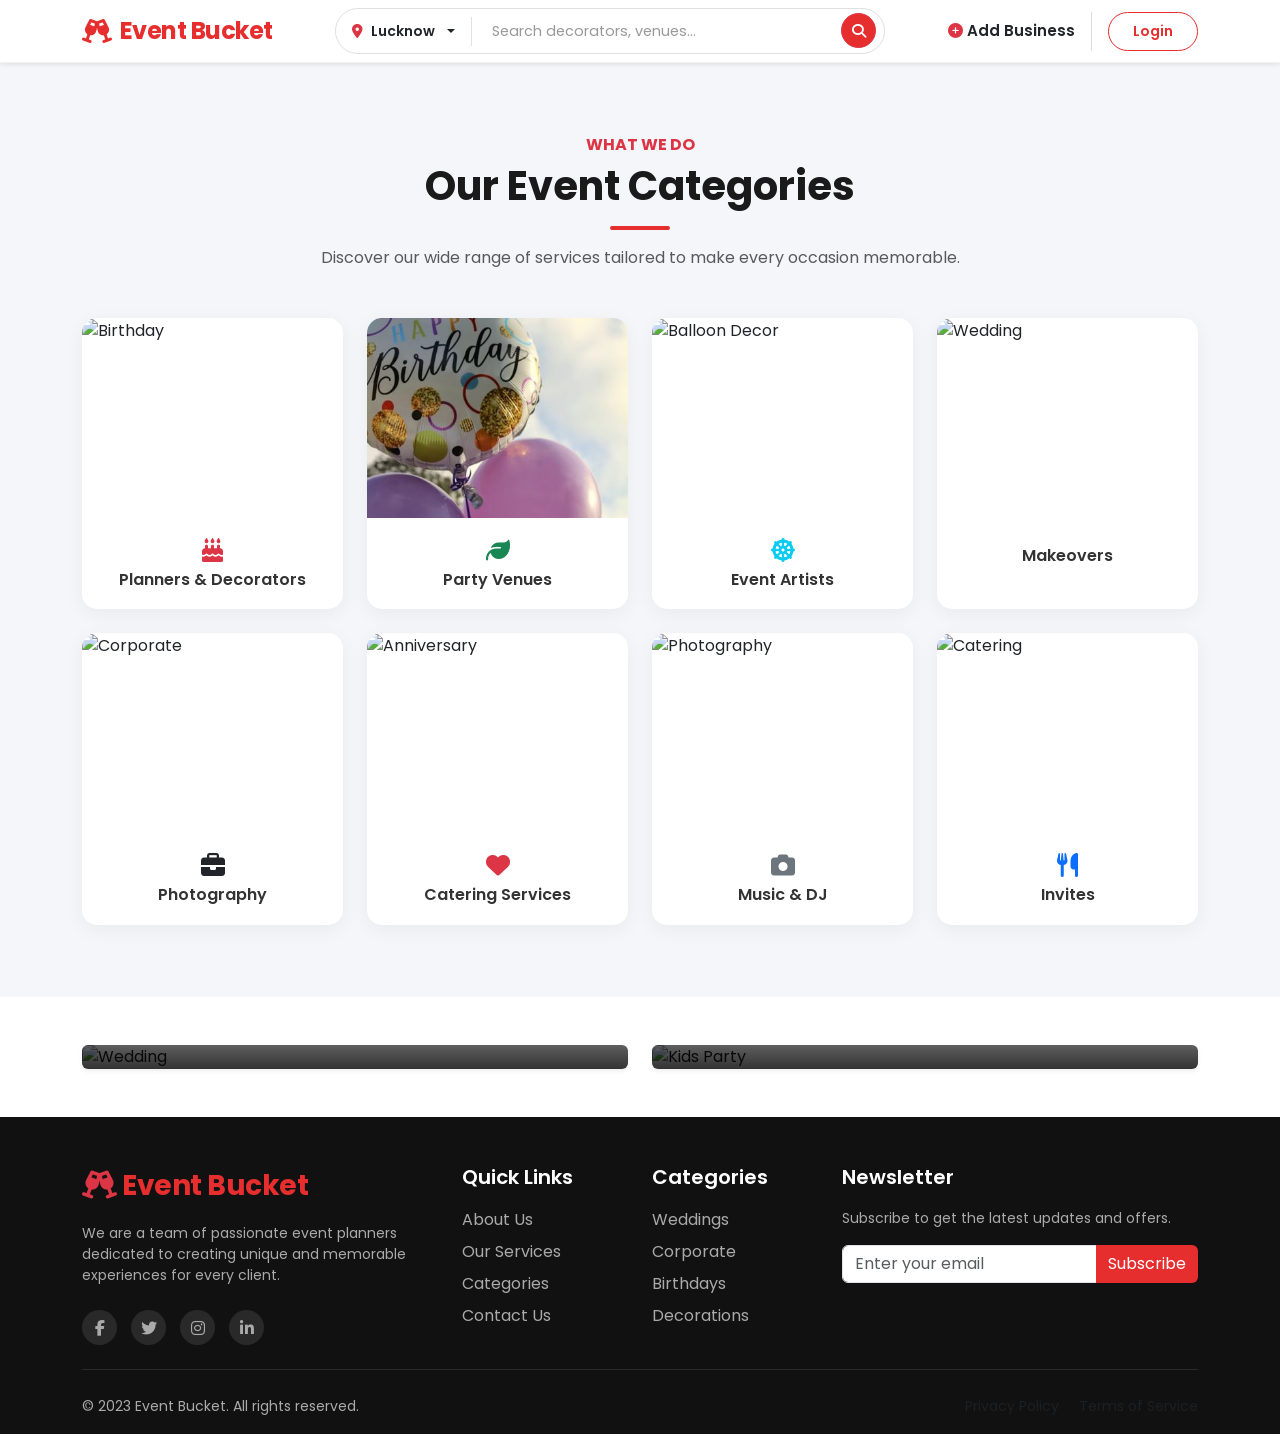
==== commit 33b1fac7: "code updated" ====
--- a/index.html
+++ b/index.html
@@ -326,7 +326,7 @@
                 <i
                   class="fa-solid fa-cake-candles text-danger fs-4 mb-2 d-block"
                 ></i>
-                <h5 class="card-title mb-0">Birthday Party</h5>
+                <h5 class="card-title mb-0">Planners & Decorators</h5>
               </div>
             </div>
             </a>
@@ -344,7 +344,7 @@
               </div>
               <div class="card-body text-center">
                 <i class="fa-solid fa-leaf text-success fs-4 mb-2 d-block"></i>
-                <h5 class="card-title mb-0">Flower Decor</h5>
+                <h5 class="card-title mb-0">Party Venues</h5>
               </div>
             </div>
             </a>
@@ -364,7 +364,7 @@
                 <i
                   class="fa-solid fa-dharmachakra text-info fs-4 mb-2 d-block"
                 ></i>
-                <h5 class="card-title mb-0">Balloon Decor</h5>
+                <h5 class="card-title mb-0">Event Artists</h5>
               </div>
             </div>
             </a>
@@ -384,7 +384,7 @@
                 <i
                   class="fa-solid fa-rings-wedding text-warning fs-4 mb-2 d-block"
                 ></i>
-                <h5 class="card-title mb-0">Wedding</h5>
+                <h5 class="card-title mb-0">Makeovers</h5>
               </div>
             </div>
             </a>
@@ -404,7 +404,7 @@
                 <i
                   class="fa-solid fa-briefcase text-dark fs-4 mb-2 d-block"
                 ></i>
-                <h5 class="card-title mb-0">Corporate</h5>
+                <h5 class="card-title mb-0">Photography</h5>
               </div>
             </div>
             </a>
@@ -422,7 +422,7 @@
               </div>
               <div class="card-body text-center">
                 <i class="fa-solid fa-heart text-danger fs-4 mb-2 d-block"></i>
-                <h5 class="card-title mb-0">Anniversary</h5>
+                <h5 class="card-title mb-0">Catering Services</h5>
               </div>
             </div>
             </a>
@@ -442,7 +442,7 @@
                 <i
                   class="fa-solid fa-camera text-secondary fs-4 mb-2 d-block"
                 ></i>
-                <h5 class="card-title mb-0">Photography</h5>
+                <h5 class="card-title mb-0">Music & DJ</h5>
               </div>
             </div>
             </a>
@@ -462,7 +462,7 @@
                 <i
                   class="fa-solid fa-utensils text-primary fs-4 mb-2 d-block"
                 ></i>
-                <h5 class="card-title mb-0">Catering</h5>
+                <h5 class="card-title mb-0">Invites</h5>
               </div>
             </div>
             </a>
--- a/style.css
+++ b/style.css
@@ -701,4 +701,70 @@
       .custom-scrollbar::-webkit-scrollbar-thumb {
         background: #ddd;
         border-radius: 10px;
-      }+      }
+
+    /* 
+    ====================================================
+    Lucknow Page CSS
+    ====================================================
+    */
+
+    /* --- About Section Styles --- */
+.about-content-box {
+  /* Initial visible height (approx 2 paragraphs) */
+  max-height: 220px; 
+  overflow: hidden;
+  transition: max-height 0.5s ease-in-out; 
+  position: relative;
+}
+
+/* Typography for the text content */
+.about-content-text {
+  color: #6c757d; /* Bootstrap text-muted color */
+  line-height: 1.8;
+  font-size: 0.95rem;
+  text-align: justify;
+}
+
+.about-content-text h5 {
+  color: #333;
+  font-weight: 700;
+  margin-top: 1.5rem;
+  margin-bottom: 0.5rem;
+  font-size: 1.1rem;
+}
+
+.about-content-text ul {
+  list-style-type: none; /* Remove default bullets */
+  padding-left: 0;
+  margin-bottom: 1rem;
+}
+
+.about-content-text ul li {
+  position: relative;
+  padding-left: 1.5rem;
+  margin-bottom: 0.25rem;
+}
+
+/* Custom red bullet point */
+.about-content-text ul li::before {
+  content: "•";
+  color: #e62e2e;
+  font-weight: bold;
+  position: absolute;
+  left: 0;
+  font-size: 1.2em;
+  line-height: 1;
+}
+
+/* The fade effect at the bottom */
+.about-fade-overlay {
+  position: absolute;
+  bottom: 0;
+  left: 0;
+  width: 100%;
+  height: 100px;
+  background: linear-gradient(to bottom, rgba(255, 255, 255, 0), rgba(255, 255, 255, 1));
+  pointer-events: none;
+  transition: opacity 0.3s ease;
+}
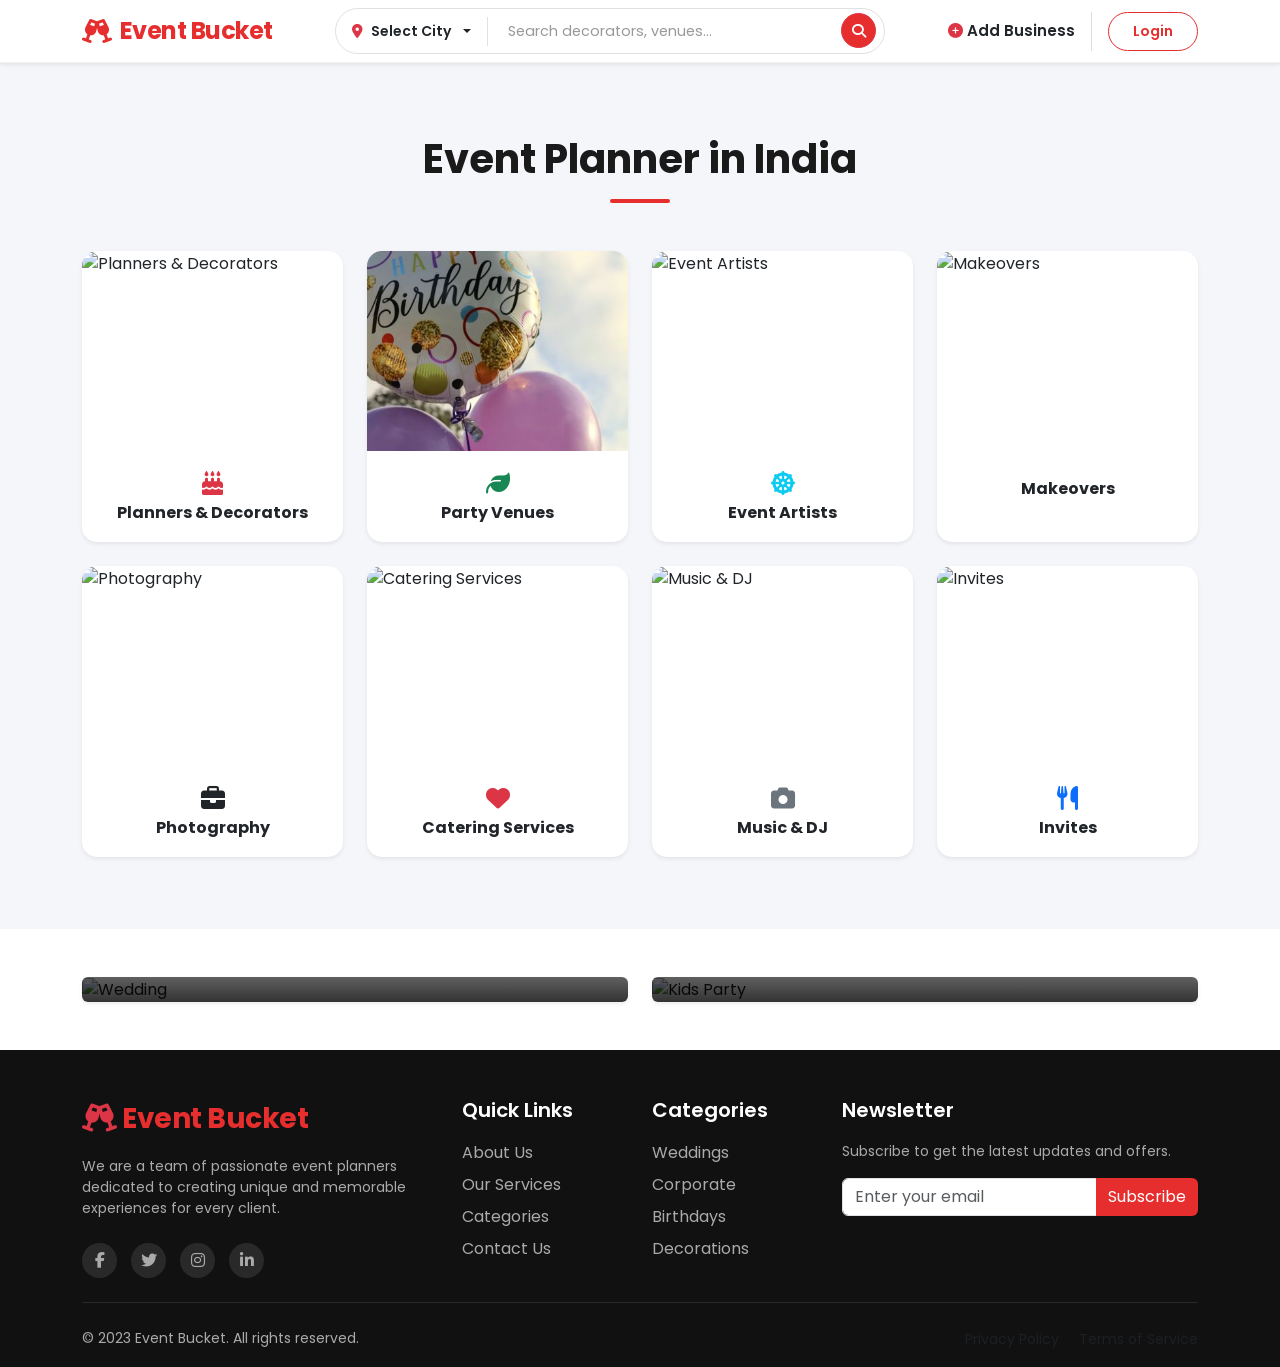
==== commit 289309c1: "code updated" ====
--- a/index.html
+++ b/index.html
@@ -21,10 +21,12 @@
 
     <meta name="robots" content="noindex" />
 
-    <title>Event Bucket | Premium Event Planning</title>
+    <title>Event Vendors Planners Decorators & Venues | Events Bucket</title>
+    <meta name="description" content="Search and compare event planners, wedding decorators, banquet halls, artists and event service providers. Events Bucket connects you with the best event professionals near you.">
 
     <link rel="stylesheet" href="style.css" />
   </head>
+
   <body>
     <nav
       class="navbar navbar-expand-lg bg-white sticky-top py-2 shadow-sm"
@@ -61,13 +63,13 @@
                 data-bs-toggle="dropdown"
               >
                 <i class="fa-solid fa-location-dot text-danger"></i>
-                <span id="desktopNavCity">Lucknow</span>
+                <span id="desktopNavCity" class="">Select City</span>
               </button>
               <ul class="dropdown-menu border-0 shadow mt-2">
                 <li>
                   <a
                     class="dropdown-item"
-                    href="#"
+                    href="/lucknow.html"
                     onclick="updateCity('Lucknow')"
                     >Lucknow</a
                   >
@@ -97,14 +99,16 @@
             </div>
           </div>
           <div class="d-flex align-items-center gap-3 ms-4">
-            <a href="#" class="nav-link fw-semibold text-dark text-nowrap"
+            <a
+              href="add-business.html"
+              class="nav-link fw-semibold text-dark text-nowrap"
               ><i class="fa-solid fa-plus-circle text-danger"></i> Add
               Business</a
             >
             <div class="vr text-secondary opacity-25"></div>
             <a
-              href="#"
-              class="btn btn-outline-danger btn-sm px-4 py-2 rounded-pill fw-semibold text-nowrap"
+              href="login.html"
+              class="btn btn-outline-danger btn-sm px-4 py-2 rounded-pill fw-semibold text-nowrap btn-hover-bg"
               style="border-color: #e62e2e; color: #e62e2e"
               >Login</a
             >
@@ -118,39 +122,18 @@
       style="z-index: 1030"
     >
       <div class="d-flex gap-2 align-items-center">
-        <div class="dropdown flex-shrink-0">
-          <button
-            class="btn btn-outline-danger rounded-pill btn-sm fw-bold d-flex align-items-center gap-1"
-            type="button"
-            data-bs-toggle="dropdown"
-            style="border-color: #e62e2e; color: #e62e2e; padding: 6px 12px"
-          >
-            <i class="fa-solid fa-location-dot"></i>
-            <span id="mobileSelectedCity">Lucknow</span>
-            <i class="fa-solid fa-caret-down ms-1 small"></i>
-          </button>
-          <ul
-            class="dropdown-menu shadow border-0 mt-1"
-            style="border-radius: 10px"
-          >
-            <li>
-              <a
-                class="dropdown-item small"
-                href="#"
-                onclick="updateCity('Lucknow')"
-                >Lucknow</a
-              >
-            </li>
-            <li>
-              <a
-                class="dropdown-item small"
-                href="#"
-                onclick="updateCity('Kanpur')"
-                >Kanpur</a
-              >
-            </li>
-          </ul>
-        </div>
+
+        <div class="dropdown border-end pe-2 me-2">
+  <button class="btn btn-sm border-0 dropdown-toggle fw-semibold text-dark d-flex align-items-center gap-2" type="button" data-bs-toggle="dropdown">
+    <i class="fa-solid fa-location-dot text-danger"></i>
+    <span id="desktopNavCity">Select City</span>
+  </button>
+  <ul class="dropdown-menu border-0 shadow mt-2">
+    <li><a class="dropdown-item" href="#" onclick="updateCity('Lucknow', 'lucknow.html')">Lucknow</a></li>
+    <li><a class="dropdown-item" href="#" onclick="updateCity('Kanpur', 'kanpur.html')">Kanpur</a></li>
+    <li><a class="dropdown-item" href="#" onclick="updateCity('Delhi', 'delhi.html')">Delhi</a></li>
+  </ul>
+</div>
         <div class="flex-grow-1">
           <div class="input-group">
             <span
@@ -198,273 +181,161 @@
       </div>
     </div>
 
-    <!-- ================== Search Bar Section ================ -->
-<!-- <section class="directory-hero position-relative d-flex align-items-center justify-content-center">
-  
-  <div class="position-absolute top-0 start-0 w-100 h-100" style="z-index: -2;">
-    <img src="https://images.unsplash.com/photo-1519167758481-83f550bb49b3?auto=format&fit=crop&w=2070&q=80&quot;" 
-         alt="Background" class="w-100 object-fit-cover">
-  </div>
-  <div class="position-absolute top-0 start-0 w-100 h-100 bg-overlay" style="z-index: -1;"></div>
-
-  <div class="container position-relative z-1 text-center">
-    <div class="row justify-content-center">
-      <div class="col-lg-10 col-xl-9">
-        
-        <h1 class="hero-heading fw-bold text-white mb-4">
-          Find Top Businesses & Service Providers in <span class="text-warning">Lucknow</span>
-        </h1>
-
-        <div class="search-wrapper bg-white p-1 rounded-3 shadow-lg mx-auto mb-4">
-          <form class="d-md-flex align-items-center">
-            
-            <div class="input-group border-end-md px-2 py-2">
-              <span class="input-group-text bg-transparent border-0 text-danger p-0 pe-2">
-                <i class="fa-solid fa-location-dot"></i>
-              </span>
-              <input type="text" class="form-control border-0 shadow-none p-0 fw-medium text-dark" 
-                     value="Lucknow (UP)" placeholder="Location">
-            </div>
-
-            <hr class="d-md-none my-0 mx-3 border-secondary-subtle">
-
-            <div class="input-group px-2 py-2 w-100">
-              <input type="text" class="form-control border-0 shadow-none p-0 fw-medium text-dark" 
-                     placeholder="Search in Lucknow (UP)...">
-            </div>
-
-            <div class="p-1">
-              <button type="button" class="btn btn-danger rounded-2 px-3 py-2 fw-bold h-100 w-100 w-md-auto">
-                <i class="fa-solid fa-magnifying-glass"></i>
-              </button>
-            </div>
-
-          </form>
-        </div>
-
-        <div>
-          <a href="#" class="btn btn-dark connect-btn rounded-pill px-4 py-2 fw-bold text-uppercase">
-            Connect with Top Businesses in Lucknow
-          </a>
-        </div>
-
-      </div>
-    </div>
-  </div>
-</section> -->
-
-
-    <!-- <section class="hero-section">
-      <div
-        class="position-absolute top-0 start-0 w-100 h-100"
-        style="
-          background-image: url(&quot;https://images.unsplash.com/photo-1519167758481-83f550bb49b3?auto=format&fit=crop&w=2070&q=80&quot;);
-          background-size: cover;
-          background-position: center;
-          z-index: -2;
-        "
-      ></div>
-      <div
-        class="position-absolute top-0 start-0 w-100 h-100"
-        style="
-          background: linear-gradient(
-            to bottom,
-            rgba(0, 0, 0, 0.3),
-            rgba(0, 0, 0, 0.8)
-          );
-          z-index: -1;
-        "
-      ></div>
-
-      <div class="container position-relative" style="z-index: 1">
-        <div class="row justify-content-center text-center">
-          <div class="col-lg-10">
-            <span
-              class="badge bg-danger bg-opacity-75 mb-3 px-3 py-2 rounded-pill fw-light"
-              >Plan Perfect Moments</span
-            >
-            <h1
-              class="display-3 fw-bold mb-4 text-white"
-              style="text-shadow: 2px 2px 4px rgba(0, 0, 0, 0.5)"
-            >
-              Crafting Complete <br />
-              <span class="text-danger">Event Experiences</span>
-            </h1>
-            <p class="lead mb-5 px-md-5 text-white opacity-75">
-              From intimate gatherings to grand celebrations, we bring your
-              vision to life.
-            </p>
-          </div>
-        </div>
-      </div>
-    </section> -->
-
+        <!-- ======================== Category Cards ====================== -->
     <section class="py-5 bg-light">
       <div class="container py-4">
         <div class="text-center mb-5">
-          <h6 class="text-danger fw-bold text-uppercase ls-wide">What We Do</h6>
-          <h2 class="fw-bold display-6 mb-3">Our Event Categories</h2>
+          <!-- <h6 class="text-danger fw-bold text-uppercase ls-wide">What We Do</h6> -->
+          <h1 class="fw-bold display-6 mb-3">Event Planner in India</h1>
           <div class="theme-divider mx-auto mb-3"></div>
-          <p class="text-muted w-75 mx-auto">
+          <!-- <p class="text-muted w-75 mx-auto">
             Discover our wide range of services tailored to make every occasion
             memorable.
-          </p>
-        </div>
-
-        <div class="row g-4">
-          <div class="col-6 col-md-4 col-lg-3">
-            <a href="listing.html" class="text-decoration-none" >
-            <div class="card category-card h-40">
-              <div class="card-img-wrapper img-zoom-container">
-                <img
-                  src="https://images.unsplash.com/photo-1583875762487-5f8f7c718d14?auto=format&fit=crop&w=600&q=80"
-                  class="card-img-top"
-                  alt="Birthday"
-                />
-              </div>
-              <div class="card-body text-center">
-                <i
-                  class="fa-solid fa-cake-candles text-danger fs-4 mb-2 d-block"
-                ></i>
-                <h5 class="card-title mb-0">Planners & Decorators</h5>
-              </div>
-            </div>
-            </a>
-          </div>
-
-          <div class="col-6 col-md-4 col-lg-3">
-            <a href="listing.html" class="text-decoration-none" >
-            <div class="card category-card h-40 overflow-hidden">
-              <div class="card-img-wrapper img-zoom-container">
-                <img
-                  src="birthday.jpg"
-                  class="card-img-top"
-                  alt="Flower Decor"
-                />
-              </div>
-              <div class="card-body text-center">
-                <i class="fa-solid fa-leaf text-success fs-4 mb-2 d-block"></i>
-                <h5 class="card-title mb-0">Party Venues</h5>
-              </div>
-            </div>
-            </a>
-          </div>
-
-          <div class="col-6 col-md-4 col-lg-3">
-            <a href="listing.html" class="text-decoration-none" >
-            <div class="card category-card h-100">
-              <div class="card-img-wrapper img-zoom-container">
-                <img
-                  src="https://plus.unsplash.com/premium_photo-1663839412026-51a44cfadfb8?auto=format&fit=crop&w=600&q=80"
-                  class="card-img-top"
-                  alt="Balloon Decor"
-                />
-              </div>
-              <div class="card-body text-center">
-                <i
-                  class="fa-solid fa-dharmachakra text-info fs-4 mb-2 d-block"
-                ></i>
-                <h5 class="card-title mb-0">Event Artists</h5>
-              </div>
-            </div>
-            </a>
-          </div>
-
-          <div class="col-6 col-md-4 col-lg-3">
-            <a href="listing.html" class="text-decoration-none" >
-            <div class="card category-card h-100">
-              <div class="card-img-wrapper img-zoom-container">
-                <img
-                  src="https://images.unsplash.com/photo-1529636798458-92182e662485?auto=format&fit=crop&w=600&q=80"
-                  class="card-img-top"
-                  alt="Wedding"
-                />
-              </div>
-              <div class="card-body text-center">
-                <i
-                  class="fa-solid fa-rings-wedding text-warning fs-4 mb-2 d-block"
-                ></i>
-                <h5 class="card-title mb-0">Makeovers</h5>
-              </div>
-            </div>
-            </a>
-          </div>
-
-          <div class="col-6 col-md-4 col-lg-3">
-            <a href="listing.html" class="text-decoration-none" >
-            <div class="card category-card h-100">
-              <div class="card-img-wrapper img-zoom-container">
-                <img
-                  src="https://images.unsplash.com/photo-1511795409834-ef04bbd61622?auto=format&fit=crop&w=600&q=80"
-                  class="card-img-top"
-                  alt="Corporate"
-                />
-              </div>
-              <div class="card-body text-center">
-                <i
-                  class="fa-solid fa-briefcase text-dark fs-4 mb-2 d-block"
-                ></i>
-                <h5 class="card-title mb-0">Photography</h5>
-              </div>
-            </div>
-            </a>
-          </div>
-
-          <div class="col-6 col-md-4 col-lg-3">
-            <a href="listing.html" class="text-decoration-none" >
-            <div class="card category-card h-100">
-              <div class="card-img-wrapper img-zoom-container">
-                <img
-                  src="https://images.unsplash.com/photo-1573157941034-ba27a5097323?auto=format&fit=crop&w=600&q=80"
-                  class="card-img-top"
-                  alt="Anniversary"
-                />
-              </div>
-              <div class="card-body text-center">
-                <i class="fa-solid fa-heart text-danger fs-4 mb-2 d-block"></i>
-                <h5 class="card-title mb-0">Catering Services</h5>
-              </div>
-            </div>
-            </a>
-          </div>
-
-          <div class="col-6 col-md-4 col-lg-3">
-            <a href="listing.html" class="text-decoration-none" >
-            <div class="card category-card h-100">
-              <div class="card-img-wrapper img-zoom-container">
-                <img
-                  src="https://images.unsplash.com/photo-1486916856992-e4db22c8df33?auto=format&fit=crop&w=600&q=80"
-                  class="card-img-top"
-                  alt="Photography"
-                />
-              </div>
-              <div class="card-body text-center">
-                <i
-                  class="fa-solid fa-camera text-secondary fs-4 mb-2 d-block"
-                ></i>
-                <h5 class="card-title mb-0">Music & DJ</h5>
-              </div>
-            </div>
-            </a>
-          </div>
-
-          <div class="col-6 col-md-4 col-lg-3">
-            <a href="listing.html" class="text-decoration-none" >
-            <div class="card category-card h-100">
-              <div class="card-img-wrapper img-zoom-container">
-                <img
-                  src="https://images.unsplash.com/photo-1555244162-803834f70033?auto=format&fit=crop&w=600&q=80"
-                  class="card-img-top"
-                  alt="Catering"
-                />
-              </div>
-              <div class="card-body text-center">
-                <i
-                  class="fa-solid fa-utensils text-primary fs-4 mb-2 d-block"
-                ></i>
-                <h5 class="card-title mb-0">Invites</h5>
-              </div>
-            </div>
+          </p> -->
+        </div>
+
+<div class="row g-4">
+          <div class="col-6 col-md-4 col-lg-3">
+            <a href="./planners-decorators-lucknow.html" class="text-decoration-none">
+              <div class="card shadow-sm category-card h-100">
+                <div class="card-img-wrapper img-zoom-container">
+                  <img
+                    src="https://images.unsplash.com/photo-1583875762487-5f8f7c718d14?auto=format&fit=crop&w=600&q=80"
+                    class="card-img-top"
+                    alt="Planners & Decorators"
+                  />
+                </div>
+                <div class="card-body text-center">
+                  <i class="fa-solid fa-cake-candles text-danger fs-4 mb-2 d-block"></i>
+                  <h5 class="card-title fw-bold mb-0 text-dark">Planners & Decorators</h5>
+                </div>
+              </div>
+            </a>
+          </div>
+
+          <div class="col-6 col-md-4 col-lg-3">
+            <a href="./planners-decorators-lucknow.html" class="text-decoration-none">
+              <div class="card shadow-sm category-card h-100">
+                <div class="card-img-wrapper img-zoom-container">
+                  <img
+                    src="birthday.jpg"
+                    class="card-img-top"
+                    alt="Party Venues"
+                  />
+                </div>
+                <div class="card-body text-center">
+                  <i class="fa-solid fa-leaf text-success fs-4 mb-2 d-block"></i>
+                  <h5 class="card-title fw-bold mb-0 text-dark">Party Venues</h5>
+                </div>
+              </div>
+            </a>
+          </div>
+
+          <div class="col-6 col-md-4 col-lg-3">
+            <a href="listing.html" class="text-decoration-none">
+              <div class="card shadow-sm category-card h-100">
+                <div class="card-img-wrapper img-zoom-container">
+                  <img
+                    src="https://plus.unsplash.com/premium_photo-1663839412026-51a44cfadfb8?auto=format&fit=crop&w=600&q=80"
+                    class="card-img-top"
+                    alt="Event Artists"
+                  />
+                </div>
+                <div class="card-body text-center">
+                  <i class="fa-solid fa-dharmachakra text-info fs-4 mb-2 d-block"></i>
+                  <h5 class="card-title fw-bold mb-0 text-dark">Event Artists</h5>
+                </div>
+              </div>
+            </a>
+          </div>
+
+          <div class="col-6 col-md-4 col-lg-3">
+            <a href="listing.html" class="text-decoration-none">
+              <div class="card shadow-sm category-card h-100">
+                <div class="card-img-wrapper img-zoom-container">
+                  <img
+                    src="https://images.unsplash.com/photo-1529636798458-92182e662485?auto=format&fit=crop&w=600&q=80"
+                    class="card-img-top"
+                    alt="Makeovers"
+                  />
+                </div>
+                <div class="card-body text-center">
+                  <i class="fa-solid fa-rings-wedding text-warning fs-4 mb-2 d-block"></i>
+                  <h5 class="card-title fw-bold mb-0 text-dark">Makeovers</h5>
+                </div>
+              </div>
+            </a>
+          </div>
+
+          <div class="col-6 col-md-4 col-lg-3">
+            <a href="listing.html" class="text-decoration-none">
+              <div class="card shadow-sm category-card h-100">
+                <div class="card-img-wrapper img-zoom-container">
+                  <img
+                    src="https://images.unsplash.com/photo-1511795409834-ef04bbd61622?auto=format&fit=crop&w=600&q=80"
+                    class="card-img-top"
+                    alt="Photography"
+                  />
+                </div>
+                <div class="card-body text-center">
+                  <i class="fa-solid fa-briefcase text-dark fs-4 mb-2 d-block"></i>
+                  <h5 class="card-title fw-bold mb-0 text-dark">Photography</h5>
+                </div>
+              </div>
+            </a>
+          </div>
+
+          <div class="col-6 col-md-4 col-lg-3">
+            <a href="listing.html" class="text-decoration-none">
+              <div class="card shadow-sm category-card h-100">
+                <div class="card-img-wrapper img-zoom-container">
+                  <img
+                    src="https://images.unsplash.com/photo-1573157941034-ba27a5097323?auto=format&fit=crop&w=600&q=80"
+                    class="card-img-top"
+                    alt="Catering Services"
+                  />
+                </div>
+                <div class="card-body text-center">
+                  <i class="fa-solid fa-heart text-danger fs-4 mb-2 d-block"></i>
+                  <h5 class="card-title fw-bold mb-0 text-dark">Catering Services</h5>
+                </div>
+              </div>
+            </a>
+          </div>
+
+          <div class="col-6 col-md-4 col-lg-3">
+            <a href="listing.html" class="text-decoration-none">
+              <div class="card shadow-sm category-card h-100">
+                <div class="card-img-wrapper img-zoom-container">
+                  <img
+                    src="https://images.unsplash.com/photo-1486916856992-e4db22c8df33?auto=format&fit=crop&w=600&q=80"
+                    class="card-img-top"
+                    alt="Music & DJ"
+                  />
+                </div>
+                <div class="card-body text-center">
+                  <i class="fa-solid fa-camera text-secondary fs-4 mb-2 d-block"></i>
+                  <h5 class="card-title fw-bold mb-0 text-dark">Music & DJ</h5>
+                </div>
+              </div>
+            </a>
+          </div>
+
+          <div class="col-6 col-md-4 col-lg-3">
+            <a href="listing.html" class="text-decoration-none">
+              <div class="card shadow-sm category-card h-100">
+                <div class="card-img-wrapper img-zoom-container">
+                  <img
+                    src="https://images.unsplash.com/photo-1555244162-803834f70033?auto=format&fit=crop&w=600&q=80"
+                    class="card-img-top"
+                    alt="Invites"
+                  />
+                </div>
+                <div class="card-body text-center">
+                  <i class="fa-solid fa-utensils text-primary fs-4 mb-2 d-block"></i>
+                  <h5 class="card-title fw-bold mb-0 text-dark">Invites</h5>
+                </div>
+              </div>
             </a>
           </div>
         </div>
--- a/style.css
+++ b/style.css
@@ -38,6 +38,10 @@
 }
 .navbar .form-control:focus {
   background-color: transparent;
+}
+
+.btn-hover-bg:hover{
+  color: #fff !important;
 }
 
 /* ================= CATEGORY CARD STYLES ================= */
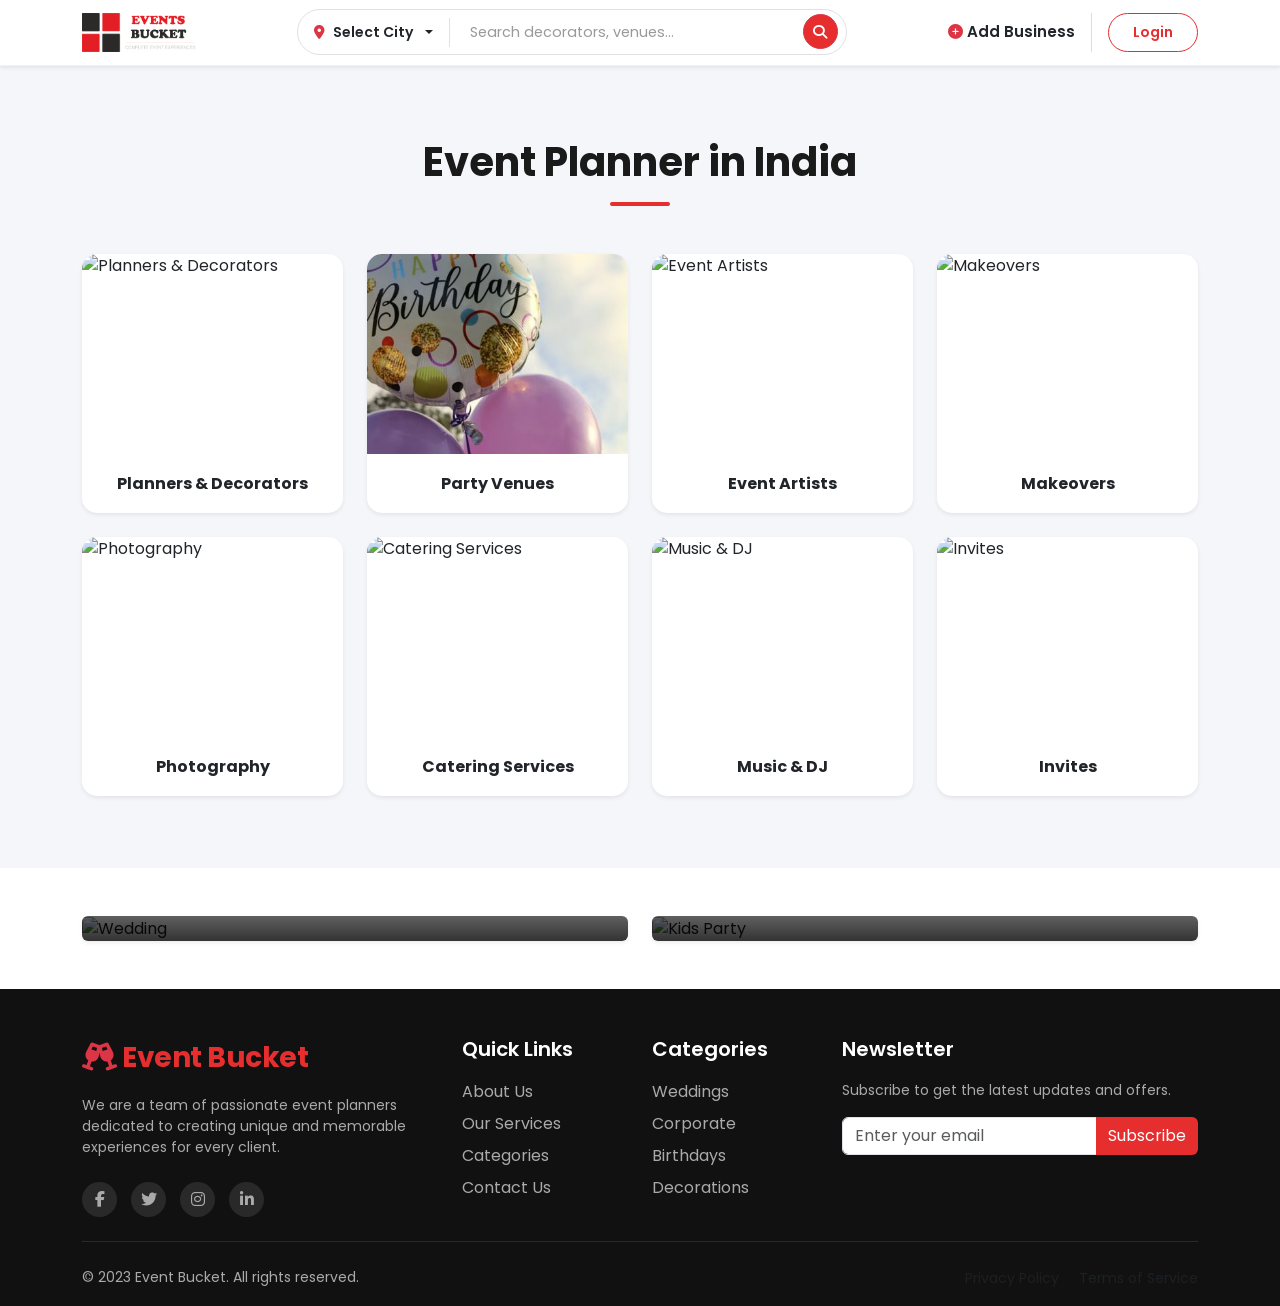
==== commit fe5bc761: "code added" ====
--- a/index.html
+++ b/index.html
@@ -38,7 +38,7 @@
           href="index.html"
           style="font-size: 1.5rem; color: #e62e2e !important"
         >
-          <i class="fa-solid fa-champagne-glasses"></i> Event Bucket
+          <img src="/images/eventsbucket-logo.png" class="img-fluid" width="130" height="" alt="">
         </a>
         <button
           class="navbar-toggler border-0 shadow-none"
@@ -206,7 +206,7 @@
                   />
                 </div>
                 <div class="card-body text-center">
-                  <i class="fa-solid fa-cake-candles text-danger fs-4 mb-2 d-block"></i>
+                  <!-- <i class="fa-solid fa-cake-candles text-danger fs-4 mb-2 d-block"></i> -->
                   <h5 class="card-title fw-bold mb-0 text-dark">Planners & Decorators</h5>
                 </div>
               </div>
@@ -224,7 +224,7 @@
                   />
                 </div>
                 <div class="card-body text-center">
-                  <i class="fa-solid fa-leaf text-success fs-4 mb-2 d-block"></i>
+                  <!-- <i class="fa-solid fa-leaf text-success fs-4 mb-2 d-block"></i> -->
                   <h5 class="card-title fw-bold mb-0 text-dark">Party Venues</h5>
                 </div>
               </div>
@@ -242,7 +242,7 @@
                   />
                 </div>
                 <div class="card-body text-center">
-                  <i class="fa-solid fa-dharmachakra text-info fs-4 mb-2 d-block"></i>
+                  <!-- <i class="fa-solid fa-dharmachakra text-info fs-4 mb-2 d-block"></i> -->
                   <h5 class="card-title fw-bold mb-0 text-dark">Event Artists</h5>
                 </div>
               </div>
@@ -260,7 +260,7 @@
                   />
                 </div>
                 <div class="card-body text-center">
-                  <i class="fa-solid fa-rings-wedding text-warning fs-4 mb-2 d-block"></i>
+                  <!-- <i class="fa-solid fa-rings-wedding text-warning fs-4 mb-2 d-block"></i> -->
                   <h5 class="card-title fw-bold mb-0 text-dark">Makeovers</h5>
                 </div>
               </div>
@@ -278,7 +278,7 @@
                   />
                 </div>
                 <div class="card-body text-center">
-                  <i class="fa-solid fa-briefcase text-dark fs-4 mb-2 d-block"></i>
+                  <!-- <i class="fa-solid fa-briefcase text-dark fs-4 mb-2 d-block"></i> -->
                   <h5 class="card-title fw-bold mb-0 text-dark">Photography</h5>
                 </div>
               </div>
@@ -296,7 +296,7 @@
                   />
                 </div>
                 <div class="card-body text-center">
-                  <i class="fa-solid fa-heart text-danger fs-4 mb-2 d-block"></i>
+                  <!-- <i class="fa-solid fa-heart text-danger fs-4 mb-2 d-block"></i> -->
                   <h5 class="card-title fw-bold mb-0 text-dark">Catering Services</h5>
                 </div>
               </div>
@@ -314,7 +314,7 @@
                   />
                 </div>
                 <div class="card-body text-center">
-                  <i class="fa-solid fa-camera text-secondary fs-4 mb-2 d-block"></i>
+                  <!-- <i class="fa-solid fa-camera text-secondary fs-4 mb-2 d-block"></i> -->
                   <h5 class="card-title fw-bold mb-0 text-dark">Music & DJ</h5>
                 </div>
               </div>
@@ -332,7 +332,7 @@
                   />
                 </div>
                 <div class="card-body text-center">
-                  <i class="fa-solid fa-utensils text-primary fs-4 mb-2 d-block"></i>
+                  <!-- <i class="fa-solid fa-utensils text-primary fs-4 mb-2 d-block"></i> -->
                   <h5 class="card-title fw-bold mb-0 text-dark">Invites</h5>
                 </div>
               </div>
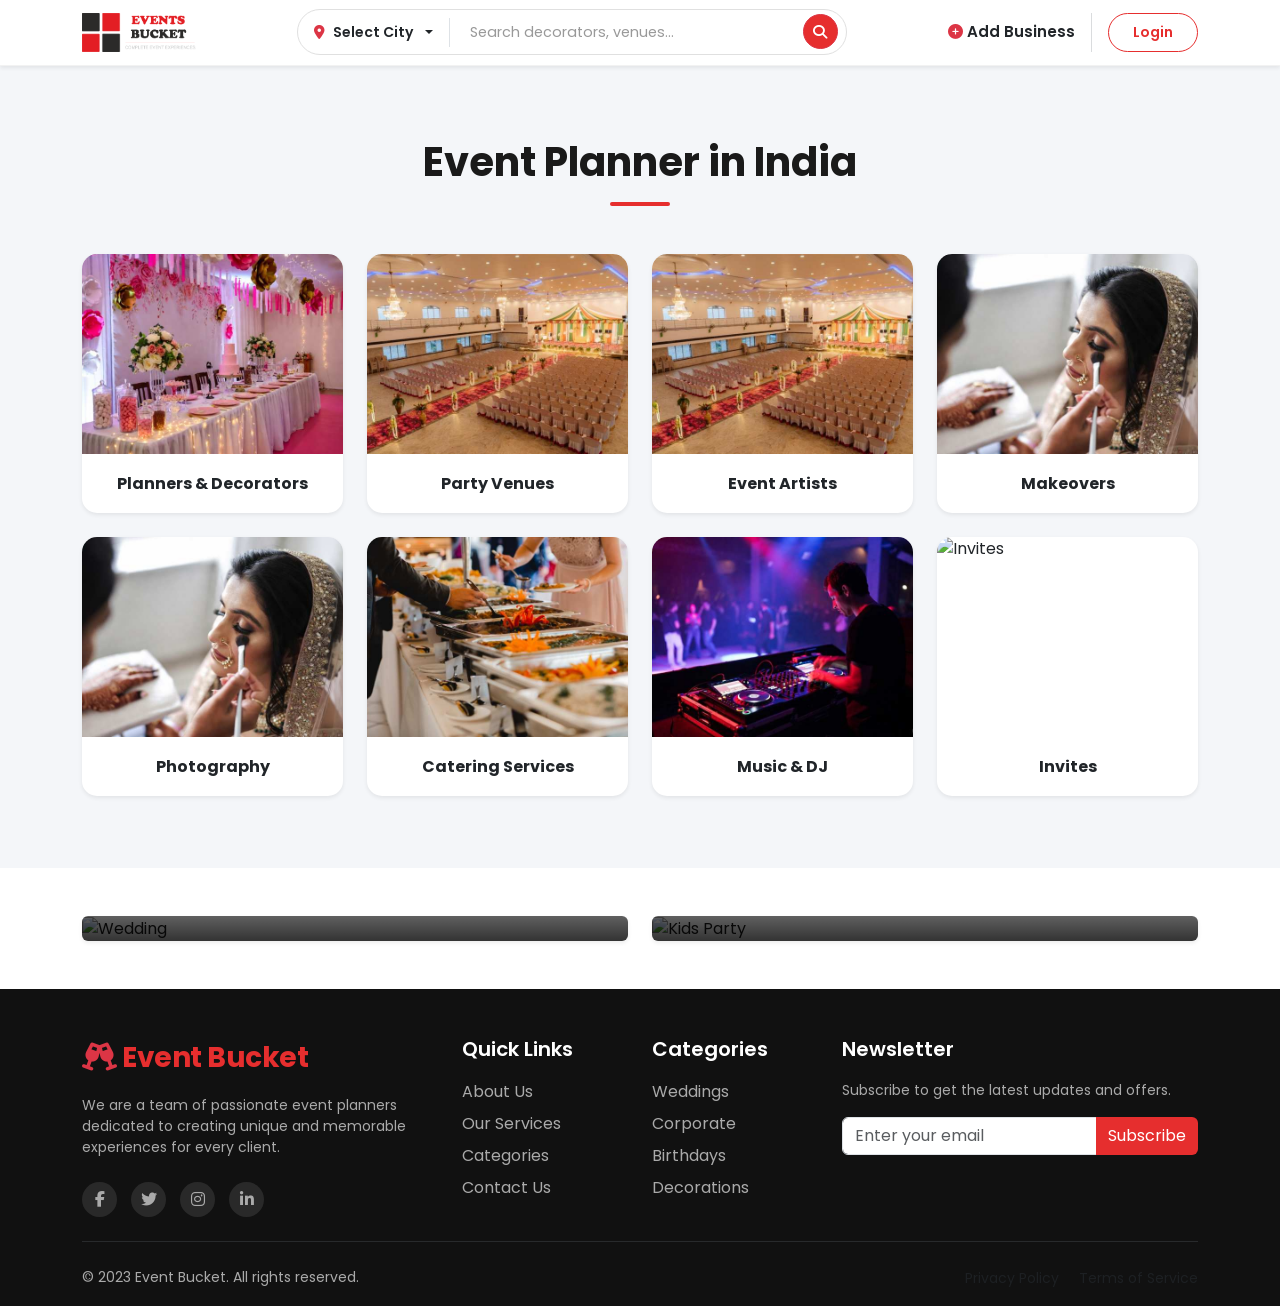
==== commit 963577da: "code updated" ====
--- a/index.html
+++ b/index.html
@@ -200,7 +200,7 @@
               <div class="card shadow-sm category-card h-100">
                 <div class="card-img-wrapper img-zoom-container">
                   <img
-                    src="https://images.unsplash.com/photo-1583875762487-5f8f7c718d14?auto=format&fit=crop&w=600&q=80"
+                    src="images/planners-decorators.jpg.jpeg"
                     class="card-img-top"
                     alt="Planners & Decorators"
                   />
@@ -218,7 +218,7 @@
               <div class="card shadow-sm category-card h-100">
                 <div class="card-img-wrapper img-zoom-container">
                   <img
-                    src="birthday.jpg"
+                    src="images/party-venue.jpeg"
                     class="card-img-top"
                     alt="Party Venues"
                   />
@@ -236,7 +236,7 @@
               <div class="card shadow-sm category-card h-100">
                 <div class="card-img-wrapper img-zoom-container">
                   <img
-                    src="https://plus.unsplash.com/premium_photo-1663839412026-51a44cfadfb8?auto=format&fit=crop&w=600&q=80"
+                    src="images/party-venue.jpeg"
                     class="card-img-top"
                     alt="Event Artists"
                   />
@@ -254,7 +254,7 @@
               <div class="card shadow-sm category-card h-100">
                 <div class="card-img-wrapper img-zoom-container">
                   <img
-                    src="https://images.unsplash.com/photo-1529636798458-92182e662485?auto=format&fit=crop&w=600&q=80"
+                    src="images/makeouvers.jpg.jpeg"
                     class="card-img-top"
                     alt="Makeovers"
                   />
@@ -272,7 +272,7 @@
               <div class="card shadow-sm category-card h-100">
                 <div class="card-img-wrapper img-zoom-container">
                   <img
-                    src="https://images.unsplash.com/photo-1511795409834-ef04bbd61622?auto=format&fit=crop&w=600&q=80"
+                    src="images/makeouvers.jpg.jpeg"
                     class="card-img-top"
                     alt="Photography"
                   />
@@ -290,7 +290,7 @@
               <div class="card shadow-sm category-card h-100">
                 <div class="card-img-wrapper img-zoom-container">
                   <img
-                    src="https://images.unsplash.com/photo-1573157941034-ba27a5097323?auto=format&fit=crop&w=600&q=80"
+                    src="images/catering-services.jpg.jpeg"
                     class="card-img-top"
                     alt="Catering Services"
                   />
@@ -308,7 +308,7 @@
               <div class="card shadow-sm category-card h-100">
                 <div class="card-img-wrapper img-zoom-container">
                   <img
-                    src="https://images.unsplash.com/photo-1486916856992-e4db22c8df33?auto=format&fit=crop&w=600&q=80"
+                    src="images/music-dj-event.jpeg"
                     class="card-img-top"
                     alt="Music & DJ"
                   />
